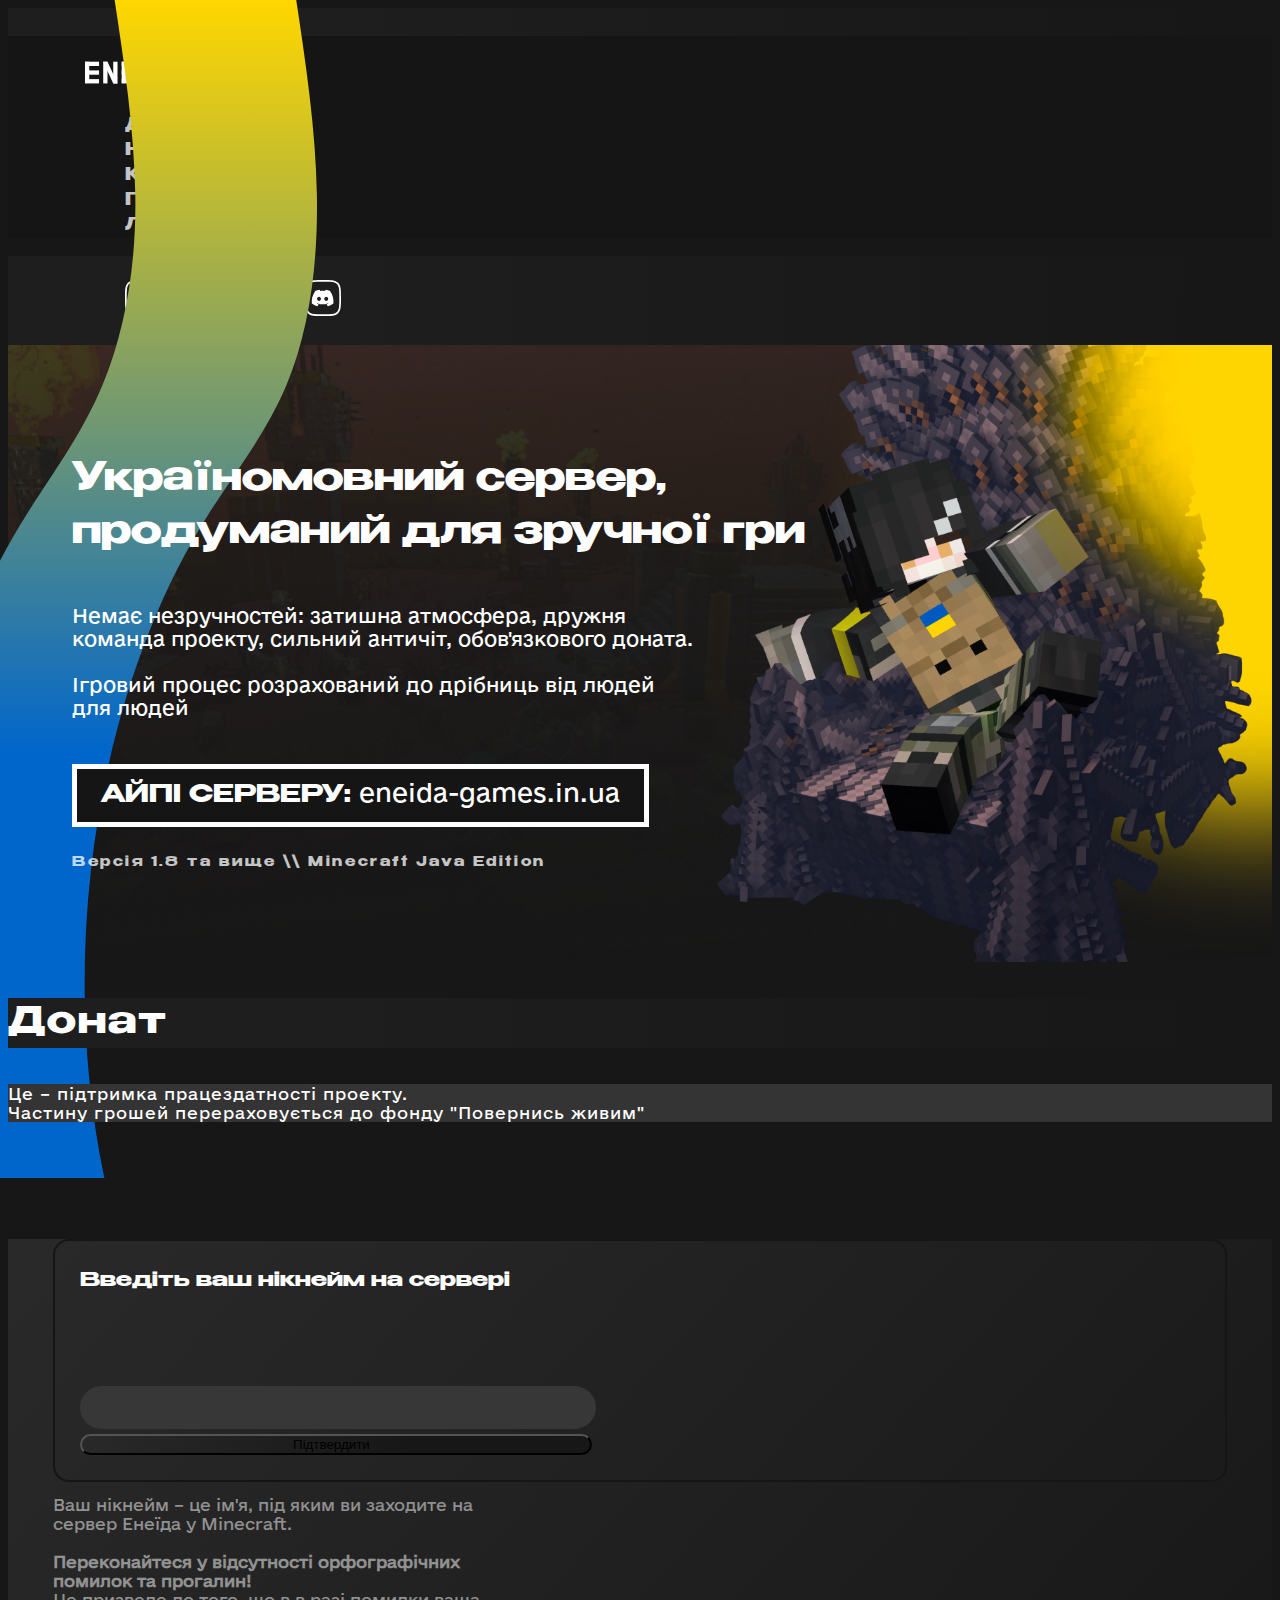
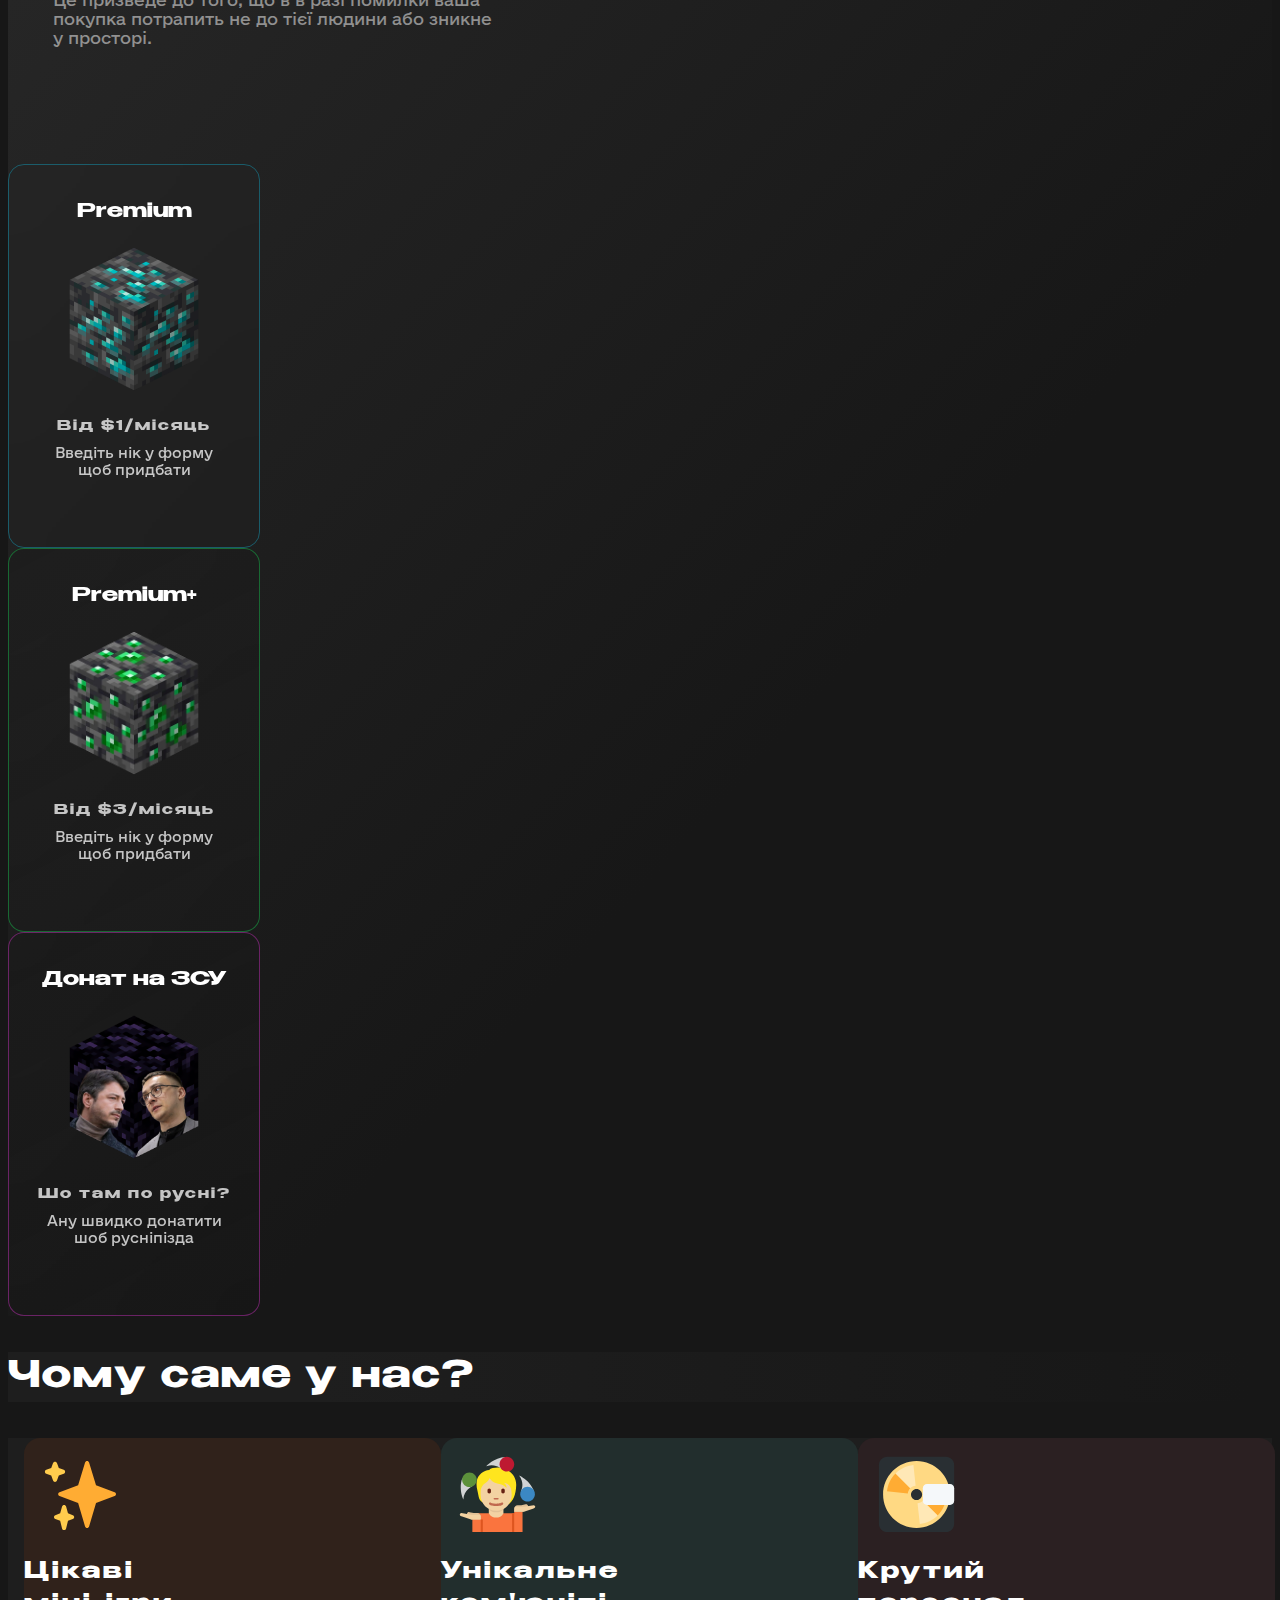
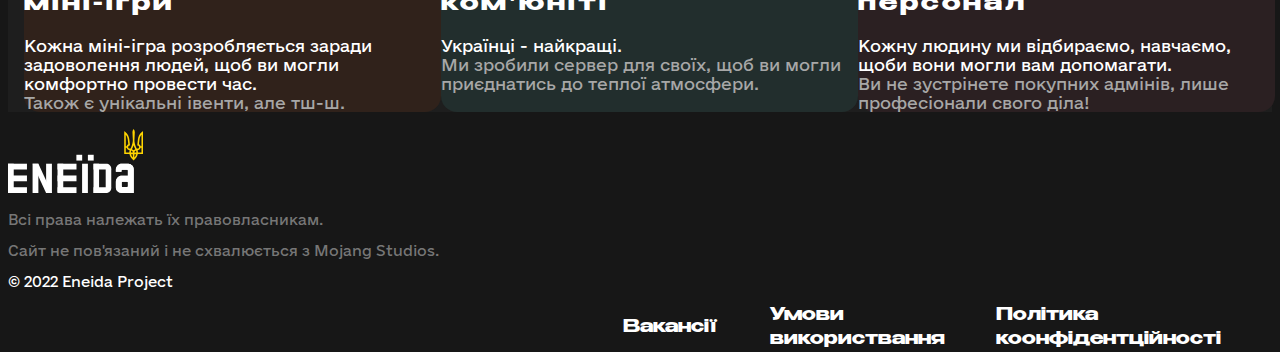
==== index.html @ 7838f60e "Add files via upload" ====
<!DOCTYPE html>
<html lang="en">
<head>
    <meta charset="UTF-8">
    <meta http-equiv="X-UA-Compatible" content="IE=edge">
    <meta name="viewport" content="width=device-width, initial-scale=1.0">
    <link href="https://cdn.jsdelivr.net/npm/bootstrap@5.1.3/dist/css/bootstrap.min.css" rel="stylesheet" integrity="sha384-1BmE4kWBq78iYhFldvKuhfTAU6auU8tT94WrHftjDbrCEXSU1oBoqyl2QvZ6jIW3" crossorigin="anonymous">
    <link rel="stylesheet" href="css/style.css">
    <link rel="shortcut icon" href="img/logo.svg" type="image/x-icon">
    <title>Енеїда</title>
</head>
<body>
  
      <div class="topo bg-vdrl"> </div>
    <nav class="navbar navbar-expand-lg navbar-dark sticky-top bg-vdrk bbo" >
        <div class="container-fluid">
          <a class="scll" href="index.html">
            <svg viewBox="0 0 135 65" fill="none" class="logo-main" xmlns="http://www.w3.org/2000/svg">
                <path d="M125.622 0C124.863 0.859283 124.443 1.96651 124.443 3.11343C124.488 5.73658 124.806 8.35475 124.836 10.9729C124.893 13.4169 124.164 15.7016 123.275 17.9414C122.979 18.5586 122.658 19.1659 122.34 19.7707L121.399 19.5815C121.019 19.5034 120.681 19.2875 120.451 18.9753C120.22 18.6632 120.113 18.2769 120.15 17.8907C120.187 17.5044 120.366 17.1455 120.651 16.8829C120.937 16.6203 121.31 16.4726 121.698 16.4681L122.041 16.5054L121.277 10.0919C121.156 8.72075 120.749 7.39027 120.081 6.18678C119.413 4.98328 118.499 3.93365 117.4 3.10596C117.027 2.82378 116.634 2.56925 116.225 2.34441V25.1115H121.451C121.836 27.2008 122.977 29.0749 124.657 30.3752C125.05 30.6474 125.376 31.0047 125.612 31.4205C125.847 31.0043 126.173 30.6468 126.566 30.3752C128.246 29.075 129.388 27.201 129.774 25.1115H135V2.35436C134.59 2.57862 134.197 2.83318 133.825 3.11592C132.725 3.94339 131.812 4.99297 131.144 6.19651C130.476 7.40005 130.068 8.73063 129.948 10.1019L129.211 16.5179L129.555 16.4805C129.943 16.4844 130.316 16.6318 130.602 16.8942C130.888 17.1566 131.067 17.5155 131.104 17.9019C131.142 18.2883 131.035 18.6749 130.804 18.9873C130.574 19.2996 130.236 19.5157 129.856 19.594L128.915 19.7831C128.594 19.1783 128.275 18.5736 127.979 17.9539C127.091 15.714 126.359 13.4219 126.419 10.9854C126.446 8.35973 126.767 5.74404 126.81 3.12587C126.809 1.97977 126.392 0.87293 125.635 0.0124407L125.622 0ZM117.79 5.63454C118.831 6.85752 119.49 8.35875 119.687 9.95253L120.311 15.2411C119.909 15.4424 119.555 15.7273 119.272 16.0767C118.989 16.4261 118.784 16.8319 118.671 17.267H117.785V5.63703L117.79 5.63454ZM133.469 5.63454V17.2645H132.581C132.468 16.8289 132.264 16.4225 131.981 16.0726C131.698 15.7228 131.343 15.4375 130.941 15.2362L131.568 9.94755C131.766 8.35455 132.424 6.85385 133.462 5.62956L133.469 5.63454ZM125.622 16.269C126.038 17.636 126.616 18.9485 127.342 20.1788C126.665 20.3847 126.066 20.7897 125.622 21.3411C125.18 20.7901 124.581 20.3851 123.905 20.1788C124.63 18.948 125.206 17.6355 125.622 16.269ZM117.79 18.8399H118.679C118.817 19.3722 119.092 19.8591 119.477 20.2521C119.861 20.6451 120.342 20.9304 120.871 21.0797L121.618 21.2515C121.411 22.0013 121.307 22.7757 121.307 23.5536H117.788V18.8424L117.79 18.8399ZM132.571 18.8399H133.459V23.5561H129.933C129.933 22.7782 129.828 22.0039 129.622 21.254L130.368 21.0822C130.898 20.9337 131.38 20.6487 131.765 20.2556C132.151 19.8625 132.426 19.3752 132.564 18.8424L132.571 18.8399ZM123.156 21.6148C123.623 21.6814 124.051 21.9145 124.36 22.2711C124.669 22.6278 124.839 23.0841 124.838 23.5561H122.88C122.881 22.8993 122.974 22.2458 123.156 21.6148ZM128.089 21.6148C128.271 22.2458 128.364 22.8993 128.365 23.5561H126.406C126.406 23.0841 126.576 22.6278 126.885 22.2711C127.194 21.9145 127.621 21.6814 128.089 21.6148ZM123.059 25.129H124.841V28.4365C123.962 27.5128 123.347 26.3707 123.059 25.129ZM126.406 25.129H128.176C127.892 26.372 127.277 27.5149 126.396 28.4365L126.406 25.129Z" fill="#FFD500"/>
                <path d="M5.73907 34.7107H0V63.5553H5.73907V34.7107Z" fill="white"/>
                <path d="M18.9643 34.7107H0V40.5119H18.9643V34.7107Z" fill="white"/>
                <path d="M18.9643 46.47H0V52.2713H18.9643V46.47Z" fill="white"/>
                <path d="M18.9643 58.2294H0V64.0307H18.9643V58.2294Z" fill="white"/>
                <path d="M55.2653 34.7131H49.5262V63.5578H55.2653V34.7131Z" fill="white"/>
                <path d="M68.4906 34.7131H49.5262V40.5144H68.4906V34.7131Z" fill="white"/>
                <path d="M68.4906 46.4725H49.5262V52.2738H68.4906V46.4725Z" fill="white"/>
                <path d="M68.4906 58.2319H49.5262V64.0332H68.4906V58.2319Z" fill="white"/>
                <path d="M30.3777 34.7107H24.5764V64.0282H30.3777V34.7107Z" fill="white"/>
                <path d="M43.9116 34.7107H38.1104V64.0282H43.9116V34.7107Z" fill="white"/>
                <path d="M38.1103 64.0282L24.5764 34.7107H30.3777L43.9116 64.0282H38.1103Z" fill="white"/>
                <path d="M91.071 34.7107H85.5037V64.0282H91.071V34.7107Z" fill="white"/>
                <path d="M97.701 37.6823V49.3968V61.1139L103.268 58.5928V49.3968V40.2034L97.701 37.6823Z" fill="white"/>
                <path d="M103.268 58.1995V58.9461C103.268 60.2933 102.733 61.5853 101.781 62.5379C100.828 63.4905 99.5359 64.0257 98.1888 64.0257H85.4961V58.1995H103.268Z" fill="white"/>
                <path d="M85.5087 40.5393V34.7107H98.2013C98.8684 34.7107 99.5289 34.8421 100.145 35.0973C100.761 35.3526 101.321 35.7268 101.793 36.1984C102.265 36.6701 102.639 37.2301 102.894 37.8464C103.149 38.4626 103.281 39.1232 103.281 39.7902V40.5369H85.5087V40.5393Z" fill="white"/>
                <path d="M79.8915 34.7107H74.0902V64.0282H79.8915V34.7107Z" fill="white"/>
                <path d="M85.6903 25.7735H79.889V31.5748H85.6903V25.7735Z" fill="white"/>
                <path d="M74.1823 25.7735H68.381V31.5748H74.1823V25.7735Z" fill="white"/>
                <path d="M120.486 34.7281C120.287 34.7073 120.088 34.6965 119.888 34.6957H113.666C112.128 34.6957 110.652 35.3069 109.564 36.3949C108.476 37.4828 107.865 38.9584 107.865 40.497V42.6896C107.865 42.7083 107.872 42.7263 107.885 42.7398C107.898 42.7533 107.916 42.7611 107.935 42.7618H113.41C113.429 42.7618 113.448 42.7542 113.461 42.7406C113.475 42.7271 113.482 42.7088 113.482 42.6896V41.4054C113.482 41.2305 113.552 41.0628 113.675 40.9391C113.799 40.8154 113.967 40.7459 114.142 40.7459H119.231C119.404 40.7466 119.569 40.8155 119.692 40.9376C119.814 41.0598 119.883 41.2252 119.883 41.398V46.7538C119.883 46.7725 119.875 46.7902 119.861 46.8032C119.848 46.8162 119.83 46.8234 119.811 46.8234H113.739C112.181 46.8234 110.688 47.442 109.587 48.543C108.486 49.644 107.868 51.1373 107.868 52.6944V58.2269C107.867 59.752 108.468 61.2157 109.54 62.3011C110.611 63.3865 112.067 64.0061 113.592 64.0257H125.637C125.647 64.0257 125.656 64.0238 125.665 64.0202C125.673 64.0165 125.681 64.0112 125.687 64.0044C125.694 63.9977 125.699 63.9897 125.702 63.981C125.706 63.9722 125.707 63.9629 125.707 63.9535V40.497C125.707 39.0592 125.172 37.6728 124.207 36.6068C123.243 35.5408 121.916 34.8713 120.486 34.7281ZM119.898 57.214C119.898 57.3143 119.878 57.4137 119.84 57.5064C119.802 57.5991 119.745 57.6833 119.674 57.7543C119.604 57.8252 119.519 57.8815 119.427 57.9199C119.334 57.9583 119.235 57.978 119.134 57.978H114.43C114.228 57.978 114.033 57.8975 113.89 57.7543C113.747 57.611 113.666 57.4166 113.666 57.214V53.6128C113.666 53.4101 113.747 53.2158 113.89 53.0725C114.033 52.9292 114.228 52.8487 114.43 52.8487H119.134C119.235 52.8487 119.334 52.8685 119.427 52.9069C119.519 52.9453 119.604 53.0015 119.674 53.0725C119.745 53.1434 119.802 53.2277 119.84 53.3204C119.878 53.4131 119.898 53.5124 119.898 53.6128V57.214Z" fill="white"/>
                <path d="M120.486 34.7281C120.287 34.7073 120.088 34.6965 119.888 34.6957H113.666C112.128 34.6957 110.652 35.3069 109.564 36.3949C108.476 37.4828 107.865 38.9584 107.865 40.497V42.6896C107.865 42.7083 107.872 42.7263 107.885 42.7398C107.898 42.7533 107.916 42.7611 107.935 42.7618H113.41C113.429 42.7618 113.448 42.7542 113.461 42.7406C113.475 42.7271 113.482 42.7088 113.482 42.6896V41.4054C113.482 41.2305 113.552 41.0628 113.675 40.9391C113.799 40.8154 113.967 40.7459 114.142 40.7459H119.231C119.404 40.7466 119.569 40.8155 119.692 40.9376C119.814 41.0598 119.883 41.2252 119.883 41.398V46.7538C119.883 46.7725 119.875 46.7902 119.861 46.8032C119.848 46.8162 119.83 46.8234 119.811 46.8234H113.739C112.181 46.8234 110.688 47.442 109.587 48.543C108.486 49.644 107.868 51.1373 107.868 52.6944V58.2269C107.867 59.752 108.468 61.2157 109.54 62.3011C110.611 63.3865 112.067 64.0061 113.592 64.0257H125.637C125.647 64.0257 125.656 64.0238 125.665 64.0202C125.673 64.0165 125.681 64.0112 125.687 64.0044C125.694 63.9977 125.699 63.9897 125.702 63.981C125.706 63.9722 125.707 63.9629 125.707 63.9535V40.497C125.707 39.0592 125.172 37.6728 124.207 36.6068C123.243 35.5408 121.916 34.8713 120.486 34.7281ZM119.898 57.214C119.898 57.3143 119.878 57.4137 119.84 57.5064C119.802 57.5991 119.745 57.6833 119.674 57.7543C119.604 57.8252 119.519 57.8815 119.427 57.9199C119.334 57.9583 119.235 57.978 119.134 57.978H114.43C114.228 57.978 114.033 57.8975 113.89 57.7543C113.747 57.611 113.666 57.4166 113.666 57.214V53.6128C113.666 53.4101 113.747 53.2158 113.89 53.0725C114.033 52.9292 114.228 52.8487 114.43 52.8487H119.134C119.235 52.8487 119.334 52.8685 119.427 52.9069C119.519 52.9453 119.604 53.0015 119.674 53.0725C119.745 53.1434 119.802 53.2277 119.84 53.3204C119.878 53.4131 119.898 53.5124 119.898 53.6128V57.214Z" fill="white"/>
                </svg>
                
          </a>
          <button class="navbar-toggler" type="button" data-bs-toggle="collapse" data-bs-target="#navbarNavDropdown" aria-controls="navbarNavDropdown" aria-expanded="false" aria-label="Toggle navigation">
            <span class="navbar-toggler-icon"></span>
          </button>
          <div class="collapse navbar-collapse text-uppercase justify-content-end uppercase text-center" id="navbarNavDropdown">
            <ul class="navbar-nav">
              <li class="nav-item p-2">
                <a class="nav-link text-center" aria-current="page" href="#">Донат</a>
              </li>
              <li class="nav-item p-2">
                <a class="nav-link text-center" href="#">Новини</a>
              </li>
              <li class="nav-item p-2">
                <a class="nav-link text-center" href="#">Команда</a>
              </li>
              <li class="nav-item p-2 text-center"> 
                <a href="rules.html" class="nav-link">Правила</a>
            </li>
            <li class="nav-item p-2 text-center"> 
              <a href="/login" class="nav-link">Логін</a>
          </li>
              </li>
            </ul>
          </div>
        </div>
      </nav>
      <div class=" navbar-expand-lg navbar-dark bg-vdrl justify-content-center socials-but">
        <div class="container-fluid">
          <div class="navbar text-uppercase justify-content-lg-end uppercase socials">
            <ul class="navbar-nav socials">
              <li class="nav-item pe-3 pe-sm-3">
                <a class="nav-link" aria-current="page" href="#">
                  <svg width="36" height="36" viewBox="0 0 48 48" fill="none" xmlns="http://www.w3.org/2000/svg">
                    <path fill-rule="evenodd" clip-rule="evenodd" d="M5.44 5.44C4 6.85714 3.17714 8.75429 2.74286 11.7257C2.31489 15.8022 2.16216 19.9029 2.28571 24C2.16236 28.0932 2.31509 32.1902 2.74286 36.2629C2.90584 38.6061 3.85636 40.8253 5.44 42.56C6.86857 44 8.75429 44.8457 11.7257 45.2571C15.8022 45.6851 19.9029 45.8378 24 45.7143C28.0932 45.8376 32.1902 45.6849 36.2629 45.2571C38.6061 45.0942 40.8253 44.1436 42.56 42.56C44 41.12 44.8457 39.2457 45.2571 36.2629C45.6854 32.1902 45.8382 28.0933 45.7143 24C45.8378 19.9029 45.6851 15.8022 45.2571 11.7257C45.0942 9.38252 44.1436 7.16328 42.56 5.42857C41.12 3.98857 39.2457 3.14286 36.2743 2.74286C32.1978 2.31489 28.0971 2.16216 24 2.28571C19.9029 2.16216 15.8022 2.31489 11.7257 2.74286C8.75429 3.17714 6.85714 4 5.44 5.44ZM44.1829 3.81714C48 7.63429 48 13.4743 48 24C48 34.5257 48 40.3543 44.1829 44.1829C40.3657 48.0114 34.5143 48 24 48C13.4857 48 7.63429 48 3.81714 44.1829C0 40.3657 0 34.5143 0 24C0 13.4857 0 7.63429 3.81714 3.81714C7.63429 0 13.4743 0 24 0C34.5257 0 40.3543 0 44.1829 3.81714Z" fill="white"/>
                    <path d="M32.7366 17.2575C32.5657 17.1692 32.3994 17.0724 32.2382 16.9674C31.7695 16.6576 31.3398 16.2925 30.9583 15.88C30.0039 14.7879 29.6474 13.68 29.5161 12.9042H29.5213C29.4116 12.2604 29.457 11.8438 29.4639 11.8438H25.1164V28.6544C25.1164 28.8801 25.1164 29.1032 25.1069 29.3236C25.1069 29.351 25.1043 29.3763 25.1027 29.4059C25.1027 29.418 25.1027 29.4307 25.1001 29.4433C25.1001 29.4465 25.1001 29.4496 25.1001 29.4528C25.0543 30.056 24.8609 30.6386 24.537 31.1495C24.2132 31.6604 23.7687 32.0839 23.2428 32.3827C22.6946 32.6946 22.0747 32.8582 21.444 32.8573C19.4185 32.8573 17.7769 31.2057 17.7769 29.1659C17.7769 27.1262 19.4185 25.4745 21.444 25.4745C21.8274 25.4742 22.2085 25.5345 22.5731 25.6533L22.5783 21.2268C21.4716 21.0838 20.3473 21.1718 19.2763 21.4851C18.2053 21.7984 17.2108 22.3303 16.3557 23.0472C15.6064 23.6982 14.9764 24.4751 14.4942 25.3427C14.3106 25.6591 13.6182 26.9305 13.5344 28.994C13.4817 30.1653 13.8334 31.3787 14.0011 31.8802V31.8907C14.1066 32.186 14.5152 33.1938 15.1813 34.0433C15.7183 34.7248 16.3529 35.3234 17.0644 35.82V35.8094L17.075 35.82C19.1796 37.2501 21.5131 37.1562 21.5131 37.1562C21.917 37.1399 23.2702 37.1562 24.8069 36.428C26.5113 35.6206 27.4816 34.4178 27.4816 34.4178C28.1015 33.699 28.5944 32.8799 28.9391 31.9957C29.3325 30.9615 29.4639 29.7212 29.4639 29.2255V20.3071C29.5166 20.3387 30.219 20.8033 30.219 20.8033C30.219 20.8033 31.231 21.452 32.8099 21.8744C33.9426 22.1749 35.4687 22.2382 35.4687 22.2382V17.9224C34.934 17.9804 33.8482 17.8117 32.7366 17.2575Z" fill="white"/>
                    </svg>
                    
                    </a>
              </li>
              
              <li class="nav-item  pe-3 pe-sm-3">
                <a class="nav-link" href="#"><svg width="36" height="36" viewBox="0 0 48 48" fill="none" xmlns="http://www.w3.org/2000/svg">
                    <path fill-rule="evenodd" clip-rule="evenodd" d="M5.44 5.44C4 6.85714 3.17714 8.75429 2.74286 11.7257C2.31489 15.8022 2.16216 19.9029 2.28571 24C2.16236 28.0932 2.31509 32.1902 2.74286 36.2629C2.90584 38.6061 3.85636 40.8253 5.44 42.56V42.56C6.86857 44 8.75429 44.8457 11.7257 45.2571C15.8022 45.6851 19.9029 45.8378 24 45.7143C28.0932 45.8376 32.1902 45.6849 36.2629 45.2571C38.6061 45.0942 40.8253 44.1436 42.56 42.56C44 41.12 44.8457 39.2457 45.2571 36.2629C45.6854 32.1902 45.8382 28.0933 45.7143 24C45.8378 19.9029 45.6851 15.8022 45.2571 11.7257C45.0942 9.38252 44.1436 7.16328 42.56 5.42857C41.12 3.98857 39.2457 3.14286 36.2743 2.74286C32.1978 2.31489 28.0971 2.16216 24 2.28571C19.9029 2.16216 15.8022 2.31489 11.7257 2.74286C8.75429 3.17714 6.85714 4 5.44 5.44ZM44.1829 3.81714C48 7.63429 48 13.4743 48 24C48 34.5257 48 40.3543 44.1829 44.1829C40.3657 48.0114 34.5143 48 24 48C13.4857 48 7.63429 48 3.81714 44.1829C0 40.3657 0 34.5143 0 24C0 13.4857 0 7.63429 3.81714 3.81714C7.63429 0 13.4743 0 24 0C34.5257 0 40.3543 0 44.1829 3.81714Z" fill="white"/>
                    <path fill-rule="evenodd" clip-rule="evenodd" d="M35.9886 8.32C35.2162 8.32013 34.4678 8.5882 33.8709 9.07849C33.2741 9.56878 32.8658 10.2509 32.7157 11.0086C32.5656 11.7663 32.6829 12.5526 33.0478 13.2334C33.4126 13.9142 34.0023 14.4474 34.7163 14.742C35.4303 15.0366 36.2244 15.0744 36.9632 14.849C37.702 14.6235 38.3397 14.1488 38.7675 13.5057C39.1954 12.8627 39.387 12.0911 39.3095 11.3226C39.2321 10.5541 38.8905 9.83621 38.3429 9.29143C37.7153 8.67226 36.8702 8.32354 35.9886 8.32V8.32Z" fill="white"/>
                    <path fill-rule="evenodd" clip-rule="evenodd" d="M24 31.2343C25.4309 31.2343 26.8295 30.81 28.0192 30.0151C29.2089 29.2202 30.1361 28.0903 30.6837 26.7684C31.2312 25.4465 31.3745 23.992 31.0953 22.5887C30.8162 21.1853 30.1272 19.8963 29.1155 18.8846C28.1037 17.8729 26.8147 17.1839 25.4114 16.9047C24.0081 16.6256 22.5535 16.7688 21.2316 17.3164C19.9097 17.8639 18.7799 18.7912 17.985 19.9808C17.19 21.1705 16.7658 22.5692 16.7658 24C16.7643 24.9504 16.9503 25.8918 17.3134 26.7702C17.6764 27.6486 18.2092 28.4467 18.8813 29.1188C19.5533 29.7908 20.3514 30.3237 21.2298 30.6867C22.1082 31.0497 23.0496 31.2358 24 31.2343V31.2343ZM24 34.6629C26.109 34.6629 28.1705 34.0375 29.924 32.8658C31.6775 31.6942 33.0442 30.0289 33.8512 28.0805C34.6583 26.1321 34.8694 23.9882 34.458 21.9198C34.0466 19.8514 33.0311 17.9514 31.5398 16.4602C30.0486 14.969 28.1487 13.9535 26.0803 13.542C24.0119 13.1306 21.8679 13.3418 19.9195 14.1488C17.9712 14.9559 16.3059 16.3225 15.1342 18.076C13.9626 19.8295 13.3372 21.8911 13.3372 24C13.3372 26.828 14.4606 29.5401 16.4603 31.5398C18.4599 33.5395 21.1721 34.6629 24 34.6629Z" fill="white"/>
                    </svg></a>
              </li>
              <li class="nav-item pe-3 pe-sm-3">
                <a class="nav-link" href="#"><svg width="36" height="36" viewBox="0 0 48 48" fill="none" xmlns="http://www.w3.org/2000/svg">
                    <path fill-rule="evenodd" clip-rule="evenodd" d="M5.44 5.44C4 6.85714 3.17714 8.75429 2.74286 11.7257C2.31489 15.8022 2.16216 19.9029 2.28571 24C2.16236 28.0932 2.31509 32.1902 2.74286 36.2629C2.90584 38.6061 3.85636 40.8253 5.44 42.56C6.86857 44 8.75429 44.8457 11.7257 45.2571C15.8022 45.6851 19.9029 45.8378 24 45.7143C28.0932 45.8376 32.1902 45.6849 36.2629 45.2571C38.6061 45.0942 40.8253 44.1436 42.56 42.56C44 41.12 44.8457 39.2457 45.2571 36.2629C45.6854 32.1902 45.8382 28.0933 45.7143 24C45.8378 19.9029 45.6851 15.8022 45.2571 11.7257C45.0942 9.38252 44.1436 7.16328 42.56 5.42857C41.12 3.98857 39.2457 3.14286 36.2743 2.74286C32.1978 2.31489 28.0971 2.16216 24 2.28571C19.9029 2.16216 15.8022 2.31489 11.7257 2.74286C8.75429 3.17714 6.85714 4 5.44 5.44ZM44.1829 3.81714C48 7.63429 48 13.4743 48 24C48 34.5257 48 40.3543 44.1829 44.1829C40.3657 48.0114 34.5143 48 24 48C13.4857 48 7.63429 48 3.81714 44.1829C0 40.3657 0 34.5143 0 24C0 13.4857 0 7.63429 3.81714 3.81714C7.63429 0 13.4743 0 24 0C34.5257 0 40.3543 0 44.1829 3.81714Z" fill="white"/>
                    <path d="M33.5314 18.2857C33.5314 18.5029 33.5314 18.72 33.5314 18.9371C33.5314 25.6114 28.5828 33.3029 19.5428 33.3029C16.8546 33.3017 14.2265 32.5065 11.9885 31.0171C12.3679 31.0613 12.7495 31.0842 13.1314 31.0857C15.3531 31.0865 17.5077 30.324 19.2343 28.9257C18.2018 28.8957 17.205 28.5419 16.3846 27.9143C15.5643 27.2867 14.9619 26.4172 14.6628 25.4286C14.969 25.4784 15.2784 25.5051 15.5885 25.5086C16.0244 25.5044 16.4581 25.4468 16.88 25.3371C15.7525 25.0901 14.7447 24.4618 14.0265 23.5583C13.3083 22.6548 12.9235 21.5313 12.9371 20.3771V20.32C13.6351 20.7173 14.42 20.9371 15.2228 20.96C14.1857 20.2268 13.4574 19.135 13.1787 17.8958C12.9 16.6566 13.0909 15.3581 13.7143 14.2514C14.93 15.8032 16.4634 17.0771 18.2118 17.9878C19.9601 18.8984 21.883 19.4247 23.8514 19.5314C23.7697 19.1559 23.7275 18.7729 23.7257 18.3886C23.7072 17.0786 24.2053 15.8141 25.1122 14.8687C26.0191 13.9233 27.2618 13.3731 28.5714 13.3371C29.2475 13.3356 29.9163 13.4762 30.5346 13.7499C31.1528 14.0236 31.7066 14.4242 32.16 14.9257C33.2801 14.7179 34.353 14.3074 35.3257 13.7143C34.9578 14.8735 34.1823 15.8601 33.1428 16.4914C34.1229 16.3776 35.0791 16.1115 35.9771 15.7029C35.3109 16.6936 34.4844 17.5665 33.5314 18.2857Z" fill="white"/>
                    </svg>
                    </a>
              </li>
              <li class="nav-item pe-3 pe-sm-3"> 
                <a href="https://katr1nge.github.io/eneida-files/socials/telegram.html" class="nav-link"><svg width="36" height="36" viewBox="0 0 48 48" fill="none" xmlns="http://www.w3.org/2000/svg">
                    <path fill-rule="evenodd" clip-rule="evenodd" d="M5.44 5.44C4 6.85714 3.17714 8.75429 2.74286 11.7257C2.31489 15.8022 2.16216 19.9029 2.28571 24C2.16236 28.0932 2.31509 32.1902 2.74286 36.2629C2.90584 38.6061 3.85636 40.8253 5.44 42.56V42.56C6.86857 44 8.75429 44.8457 11.7257 45.2571C15.8022 45.6851 19.9029 45.8378 24 45.7143C28.0932 45.8376 32.1902 45.6849 36.2629 45.2571C38.6061 45.0942 40.8253 44.1436 42.56 42.56C44 41.12 44.8457 39.2457 45.2571 36.2629C45.6854 32.1902 45.8382 28.0933 45.7143 24C45.8378 19.9029 45.6851 15.8022 45.2571 11.7257C45.0942 9.38252 44.1436 7.16328 42.56 5.42857C41.12 3.98857 39.2457 3.14286 36.2743 2.74286C32.1978 2.31489 28.0971 2.16216 24 2.28571C19.9029 2.16216 15.8022 2.31489 11.7257 2.74286C8.75429 3.17714 6.85714 4 5.44 5.44ZM44.1829 3.81714C48 7.63429 48 13.4743 48 24C48 34.5257 48 40.3543 44.1829 44.1829C40.3657 48.0114 34.5143 48 24 48C13.4857 48 7.63429 48 3.81714 44.1829C0 40.3657 0 34.5143 0 24C0 13.4857 0 7.63429 3.81714 3.81714C7.63429 0 13.4743 0 24 0C34.5257 0 40.3543 0 44.1829 3.81714Z" fill="white"/>
                    <path d="M35.92 14.0686L31.8971 33.3029C31.6 34.6514 30.7542 34.9943 29.68 34.3543L23.5428 29.7829L20.5714 32.6629C20.4265 32.8524 20.2396 33.0057 20.0254 33.1108C19.8113 33.2159 19.5757 33.2699 19.3371 33.2686L19.7714 26.9371L31.2 16.5257C31.6914 16.08 31.0857 15.84 30.4228 16.2857L16.3428 25.2457L10.2857 23.3257C8.97138 22.9143 8.94853 22 10.56 21.36L34.2857 12.1257C35.4285 11.7029 36.3428 12.3657 35.9771 14.0686H35.92Z" fill="white"/>
                    </svg>
                    </a>
            </li>
            <li class="nav-item pe-3 pe-sm-3"> 
              <a href="#" class="nav-link"><svg width="36" height="36" viewBox="0 0 48 48" fill="none" xmlns="http://www.w3.org/2000/svg">
                <path fill-rule="evenodd" clip-rule="evenodd" d="M5.44 5.44C4 6.85714 3.17714 8.75429 2.74286 11.7257C2.31489 15.8022 2.16216 19.9029 2.28571 24C2.16236 28.0932 2.31509 32.1902 2.74286 36.2629C2.90584 38.6061 3.85636 40.8253 5.44 42.56V42.56C6.86857 44 8.75429 44.8457 11.7257 45.2571C15.8022 45.6851 19.9029 45.8378 24 45.7143C28.0932 45.8376 32.1902 45.6849 36.2629 45.2571C38.6061 45.0942 40.8253 44.1436 42.56 42.56C44 41.12 44.8457 39.2457 45.2571 36.2629C45.6854 32.1902 45.8382 28.0933 45.7143 24C45.8378 19.9029 45.6851 15.8022 45.2571 11.7257C45.0942 9.38252 44.1436 7.16328 42.56 5.42857C41.12 3.98857 39.2457 3.14286 36.2743 2.74286C32.1978 2.31489 28.0971 2.16216 24 2.28571C19.9029 2.16216 15.8022 2.31489 11.7257 2.74286C8.75429 3.17714 6.85714 4 5.44 5.44ZM44.1829 3.81714C48 7.63429 48 13.4743 48 24C48 34.5257 48 40.3543 44.1829 44.1829C40.3657 48.0114 34.5143 48 24 48C13.4857 48 7.63429 48 3.81714 44.1829C0 40.3657 0 34.5143 0 24C0 13.4857 0 7.63429 3.81714 3.81714C7.63429 0 13.4743 0 24 0C34.5257 0 40.3543 0 44.1829 3.81714Z" fill="white"/>
                <path fill-rule="evenodd" clip-rule="evenodd" d="M35.4286 14.3771C36.0482 14.5424 36.6133 14.8683 37.0668 15.3218C37.5203 15.7753 37.8461 16.3403 38.0114 16.96C38.4543 19.2803 38.6724 21.6379 38.6628 24C38.6775 26.3679 38.4747 28.7321 38.0571 31.0629C37.8922 31.6938 37.5614 32.2692 37.0993 32.7294C36.6371 33.1896 36.0603 33.5178 35.4286 33.68C33.1428 34.2857 24 34.2857 24 34.2857C24 34.2857 14.8571 34.2857 12.5714 33.6571C11.9439 33.4978 11.3698 33.1748 10.908 32.721C10.4462 32.2672 10.1131 31.699 9.94284 31.0743C9.5238 28.7398 9.32104 26.3717 9.33713 24C9.32264 21.6359 9.52539 19.2755 9.94284 16.9486C10.1167 16.3245 10.4507 15.7567 10.9118 15.3016C11.3729 14.8465 11.9451 14.5199 12.5714 14.3543C14.8571 13.7143 24 13.7143 24 13.7143C24 13.7143 33.1428 13.7143 35.4286 14.3771ZM28.7086 24L21.0743 28.4V19.6229L28.7086 24Z" fill="white"/>
                </svg>
                </a>
          </li>
          <li class="nav-item pe-3 pe-sm-3">
            <a class="nav-link active" aria-current="page" href="#">
              <svg width="36" height="36" viewBox="0 0 48 48" fill="none" xmlns="http://www.w3.org/2000/svg">
                <path fill-rule="evenodd" clip-rule="evenodd" d="M5.44 5.44C4 6.85714 3.17714 8.75429 2.74286 11.7257C2.31489 15.8022 2.16216 19.9029 2.28571 24C2.16236 28.0932 2.31509 32.1902 2.74286 36.2629C2.90584 38.6061 3.85636 40.8253 5.44 42.56C6.86857 44 8.75429 44.8457 11.7257 45.2571C15.8022 45.6851 19.9029 45.8378 24 45.7143C28.0932 45.8376 32.1902 45.6849 36.2629 45.2571C38.6061 45.0942 40.8253 44.1436 42.56 42.56C44 41.12 44.8457 39.2457 45.2571 36.2629C45.6854 32.1902 45.8382 28.0933 45.7143 24C45.8378 19.9029 45.6851 15.8022 45.2571 11.7257C45.0942 9.38252 44.1436 7.16328 42.56 5.42857C41.12 3.98857 39.2457 3.14286 36.2743 2.74286C32.1978 2.31489 28.0971 2.16216 24 2.28571C19.9029 2.16216 15.8022 2.31489 11.7257 2.74286C8.75429 3.17714 6.85714 4 5.44 5.44ZM44.1829 3.81714C48 7.63429 48 13.4743 48 24C48 34.5257 48 40.3543 44.1829 44.1829C40.3657 48.0114 34.5143 48 24 48C13.4857 48 7.63429 48 3.81714 44.1829C0 40.3657 0 34.5143 0 24C0 13.4857 0 7.63429 3.81714 3.81714C7.63429 0 13.4743 0 24 0C34.5257 0 40.3543 0 44.1829 3.81714Z" fill="white"/>
                <path d="M33.5497 14.8237C31.7014 13.9796 29.7193 13.3577 27.6469 13.0015C27.6091 12.9946 27.5714 13.0118 27.552 13.0462C27.2971 13.4974 27.0147 14.0861 26.817 14.5488C24.588 14.2167 22.3704 14.2167 20.1871 14.5488C19.9894 14.0758 19.6968 13.4974 19.4407 13.0462C19.4213 13.0129 19.3836 12.9958 19.3458 13.0015C17.2746 13.3565 15.2925 13.9784 13.443 14.8237C13.427 14.8306 13.4132 14.842 13.4041 14.8569C9.64451 20.4471 8.6146 25.9 9.11984 31.2852C9.12213 31.3116 9.13699 31.3368 9.15756 31.3528C11.638 33.1658 14.0408 34.2664 16.399 34.996C16.4367 35.0075 16.4767 34.9937 16.5007 34.9628C17.0585 34.2046 17.5558 33.4052 17.9821 32.5645C18.0073 32.5153 17.9833 32.4569 17.9318 32.4374C17.1431 32.1396 16.3921 31.7765 15.6697 31.3642C15.6125 31.331 15.608 31.2497 15.6605 31.2107C15.8125 31.0974 15.9646 30.9794 16.1098 30.8603C16.136 30.8385 16.1726 30.8339 16.2035 30.8477C20.9496 33.0043 26.0877 33.0043 30.7777 30.8477C30.8086 30.8328 30.8452 30.8374 30.8726 30.8591C31.0178 30.9783 31.1698 31.0974 31.323 31.2107C31.3756 31.2497 31.3722 31.331 31.315 31.3642C30.5926 31.7845 29.8416 32.1396 29.0517 32.4362C29.0003 32.4557 28.9774 32.5153 29.0026 32.5645C29.4381 33.404 29.9353 34.2034 30.4828 34.9616C30.5057 34.9937 30.5468 35.0075 30.5846 34.996C32.9542 34.2664 35.3569 33.1658 37.8374 31.3528C37.8591 31.3368 37.8728 31.3127 37.8751 31.2864C38.4798 25.0604 36.8623 19.6523 33.5874 14.858C33.5794 14.842 33.5657 14.8306 33.5497 14.8237ZM18.6909 28.0062C17.262 28.0062 16.0846 26.7005 16.0846 25.0971C16.0846 23.4937 17.2391 22.188 18.6909 22.188C20.154 22.188 21.3199 23.5051 21.2971 25.0971C21.2971 26.7005 20.1425 28.0062 18.6909 28.0062ZM28.327 28.0062C26.8981 28.0062 25.7208 26.7005 25.7208 25.0971C25.7208 23.4937 26.8753 22.188 28.327 22.188C29.7901 22.188 30.9561 23.5051 30.9332 25.0971C30.9332 26.7005 29.7901 28.0062 28.327 28.0062Z" fill="white"/>
                </svg>
                
                </a>
          </li>
              </li>
            </ul>
          </div>
        </div>
      </nav>
      
      </div> 

    <section class="welc">
      <svg width="317" height="1178" viewBox="0 0 317 1178" fill="none" class="vcyb" xmlns="http://www.w3.org/2000/svg">
        <path d="M296.212 0C305.881 64.2422 315.629 128.938 316.886 194.653C318.066 260.368 310.205 327.896 286.779 384.32C266.419 433.267 235.76 471.109 209.033 513.144C98.8212 686.496 57.2364 944.825 102.83 1170.52C103.302 1173.01 103.852 1175.51 104.403 1178H-77.1874C-125.297 950.603 -84.0265 688.536 27.443 513.258C54.1706 471.223 82.4703 433.267 102.83 384.32C126.256 327.896 136.476 260.481 135.296 194.766C134.117 128.938 124.37 64.2422 114.622 0H296.212Z" fill="url(#paint0_linear_19_85)"/>
        <defs>
        <linearGradient id="paint0_linear_19_85" x1="110" y1="0" x2="110" y2="1178" gradientUnits="userSpaceOnUse">
        <stop stop-color="#FFD700"/>
        <stop offset="0.640087" stop-color="#0066CC"/>
        </linearGradient>
        </defs>
        </svg> 
      <div class="zifs"> 
      <div class="bbo headtxt">Україномовний сервер,<br>продуманий для зручної гри</div>
      <div class="subtext-welc">
        Немає незручностей: затишна атмосфера, дружня команда проекту, сильний античіт, обов'язкового доната. <br><br>Ігровий процес розрахований до дрібниць від людей для людей
      </div>
     <button class="ip bbo">АЙПІ СЕРВЕРУ: <span class="eukr">eneida-games.in.ua</span></button>
      <div class="eneida-version bbo">Версія 1.8 та вище \\ Minecraft Java Edition</div>
    </div>
    </section>

    
      <div class="container w-100 textbar-1 bg-vdrl zif">
              <div class="d-flex centre justify-content-center align-items-center">
                  <p class="text-center section-title pb-1 pt-3 bbo">Донат</p>
      </div>
  
    </div>
      <div class="text-center textbar-1 bg-vdrlg align-items-center mx-auto justify-content-center align-items-center text-white align-middle fs-4 pb-1 pt-3 zif"> 
        <p class="section-subtitle">Це – підтримка працездатності проекту.<br>Частину грошей перераховується до фонду "Повернись живим"</p>
        <!-- <span>Це – підтримка працездатності проекту.</span><br>
        <span>Частину грошей перераховується до фонду "Повернись живим"</span>  -->
      </div>
    <section class="donators zif"> 
      <div class="container">
      <div class="d-flex justify-content-center">
        <div class="nickboxx d-flex flex-column flex-sm-column flex-md-row">
      <div class="nickbox d-inline-block">
        <div class="nb_text pb-4 px-1 bbo">Введіть ваш нікнейм на сервері</div>
        <div class="input-group pe-4">
          <input type="text" name="ign" class="form-control input-lg form-control-lg">
        </div>

        <div class="input-group-append input-group-btn">
          <button class="btn btn-success btn-lg mt-2" type="submit">Підтвердити<i class="fa fa-chevron-right ml-2" style="margin-left:10px;" aria-hidden="true"></i></button>
      </div>
      </div>
      <div class="d-flex flex-column flex-sm-column flex-lg-fill desc-nick px-4 py-4 py-sm-0 px-sm-0">Ваш нікнейм – це ім'я, під яким ви заходите на сервер Eнeїда у Minecraft. <br><br>
        <span class="eu-b">Переконайтеся у відсутності орфографічних помилок та прогалин!</span><br>
  Це призведе до того, що в в разі помилки ваша покупка потрапить не до тієї людини або зникне у просторі.
  </div> 
    </div></div>
    <div class="donate-list pb-5">
      <div class="d-flex align-items-xs-center align-items-center flex-column flex-sm-column flex-md-row justify-content-center">
          <div class="doncard-1 mx-4 mb-2">
            <span class="bbo">Premium</span>
            <div class="mcblock"><img src="img/diamond.png" alt=""></div>
            <div class="price bbo">Від $1/місяць</div>
            <div class="clicktobuy eukr">Введіть нік у форму<br> щоб придбати</div>
          </div>
        <div class="doncard-2 mx-4 mb-2">
          <span class="bbo">Premium+</span>
          <div class="mcblock"><img src="img/emerald.png" alt=""></div>
          <div class="price bbo">Від $3/місяць</div>
          <div class="clicktobuy eukr">Введіть нік у форму<br> щоб придбати</div>
        </div>
        <div class="doncard-2 mx-4 mb-2" style="border:1px solid rgba(161, 43, 153, 0.6)">
          <span class="bbo">Донат на ЗСУ</span>
          <div class="mcblock"><img src="img/obsidian.png" alt=""></div>
          <div class="price bbo">Шо там по русні?</div>
          <div class="clicktobuy eukr">Ану швидко донатити<br>шоб русніпізда</div>
        </div>
      </div>
        </div>
      </div>
    </div>
  </div>
    </section>
    <div class="container w-100 textbar-1 bg-vdrl">
      <div class="row">
        <div class="col my">
            <div class="d-flex section-title justify-content-center align-items-center">
                <p class="text-center donate pb-2 pt-3 bbo">Чому саме у нас?</p>
            </div>
        </div>
    </div>
    </div>
    <section class="whyeneida position-relative">
      <div class="ultracrutchbutok">
      <div class="row">
        <div class="py-5 pd-5 mimr centre d-xl-flex justify-content-center">
          <div class="col cdc-1 cardsss pb-2 pt-2 pe-2 me-2 me-xl-4">
            <div class="row">
              <div class="col-4 сol-sm-3 col-md-3 col-lg-4 col-xl-3 col-xxl-3 justify-content-center align-items-center">
                  <img src="img/card_1.svg" alt="" class="mx-auto d-inline">
              </div>
             <div class="col-8 m-0 mt-4 space-text bbo">Цікаві <br>міні-ігри</div> 
        </div>
          <p class="cardstext mx-3 mt-0 text-justify pb-4">
              Кожна міні-ігра розробляється заради задоволення людей, щоб ви могли комфортно провести час. <br>
              <span class="second-text">Також є унікальні івенти, але тш-ш.</span>
          </p>
          </div>
  
          <div class="col cdc-2 cardsss pb-2 pt-2 pe-2 me-2 me-xl-4"">
            <div class="row">
              <div class="col-4 сol-sm-3 col-md-3 col-lg-4 col-xl-3 col-xxl-3 justify-content-center align-items-center">
                  <img src="img/card_2.svg" alt="" class="mx-auto d-inline">
              </div>
             <div class="col-8 m-0 mt-4 space-text bbo">Унікальне <br> ком'юніті</div> 
          </div>
            <p class="cardstext mx-3 mt-0 text-justify pb-4">
              Українці - найкращі. <br><span class="second-text">Ми зробили сервер для своїх, щоб ви могли приєднатись до теплої атмосфери. </span>
          </p>
          </div>
  
          <div class="col cdc-3 cardsss pb-2 pt-2 pe-2">
            <div class="row">
              <div class=" col-4 сol-sm-3 col-md-3 col-lg-4 col-xl-3 col-xxl-3 justify-content-center align-items-center">
                  <img src="img/card_3.svg" alt="" class="mx-auto d-inline">
              </div>
             <div class="col-8 m-0 mt-4 space-text bbo">Крутий<br>персонал</div> 
          </div>
            <p class="cardstext mx-3 mt-0 text-justify pb-4">
              Кожну людину ми відбираємо, навчаємо, щоби вони могли вам допомагати.  <br><span class="second-text">Ви не зустрінете покупних адмінів, лише професіонали свого діла!</span>
          </p>
          </div>
          </div>  
        </div>
    </section>
    
    <footer>
      <div class="justify-content-evenly hidden-md-down container">
        <div class="p-2 foot-eneida d-inline"><br>
        <div class="footer_logo ps-4 d-inline-block ps-4 pb-2">      
          <span class="logo ps-1">
          <svg width="135" height="65" viewBox="0 0 135 65" fill="none" xmlns="http://www.w3.org/2000/svg">
            <path d="M125.622 0C124.863 0.859283 124.443 1.96651 124.443 3.11343C124.488 5.73658 124.806 8.35475 124.836 10.9729C124.893 13.4169 124.164 15.7016 123.275 17.9414C122.979 18.5586 122.658 19.1659 122.34 19.7707L121.399 19.5815C121.019 19.5034 120.681 19.2875 120.451 18.9753C120.22 18.6632 120.113 18.2769 120.15 17.8907C120.187 17.5044 120.366 17.1455 120.651 16.8829C120.937 16.6203 121.31 16.4726 121.698 16.4681L122.041 16.5054L121.277 10.0919C121.156 8.72075 120.749 7.39027 120.081 6.18678C119.413 4.98328 118.499 3.93365 117.4 3.10596C117.027 2.82378 116.634 2.56925 116.225 2.34441V25.1115H121.451C121.836 27.2008 122.977 29.0749 124.657 30.3752C125.05 30.6474 125.376 31.0047 125.612 31.4205C125.847 31.0043 126.173 30.6468 126.566 30.3752C128.246 29.075 129.388 27.201 129.774 25.1115H135V2.35436C134.59 2.57862 134.197 2.83318 133.825 3.11592C132.725 3.94339 131.812 4.99297 131.144 6.19651C130.476 7.40005 130.068 8.73063 129.948 10.1019L129.211 16.5179L129.555 16.4805C129.943 16.4844 130.316 16.6318 130.602 16.8942C130.888 17.1566 131.067 17.5155 131.104 17.9019C131.142 18.2883 131.035 18.6749 130.804 18.9873C130.574 19.2996 130.236 19.5157 129.856 19.594L128.915 19.7831C128.594 19.1783 128.275 18.5736 127.979 17.9539C127.091 15.714 126.359 13.4219 126.419 10.9854C126.446 8.35973 126.767 5.74404 126.81 3.12587C126.809 1.97977 126.392 0.87293 125.635 0.0124407L125.622 0ZM117.79 5.63454C118.831 6.85752 119.49 8.35875 119.687 9.95253L120.311 15.2411C119.909 15.4424 119.555 15.7273 119.272 16.0767C118.989 16.4261 118.784 16.8319 118.671 17.267H117.785V5.63703L117.79 5.63454ZM133.469 5.63454V17.2645H132.581C132.468 16.8289 132.264 16.4225 131.981 16.0726C131.698 15.7228 131.343 15.4375 130.941 15.2362L131.568 9.94755C131.766 8.35455 132.424 6.85385 133.462 5.62956L133.469 5.63454ZM125.622 16.269C126.038 17.636 126.616 18.9485 127.342 20.1788C126.665 20.3847 126.066 20.7897 125.622 21.3411C125.18 20.7901 124.581 20.3851 123.905 20.1788C124.63 18.948 125.206 17.6355 125.622 16.269ZM117.79 18.8399H118.679C118.817 19.3722 119.092 19.8591 119.477 20.2521C119.861 20.6451 120.342 20.9304 120.871 21.0797L121.618 21.2515C121.411 22.0013 121.307 22.7757 121.307 23.5536H117.788V18.8424L117.79 18.8399ZM132.571 18.8399H133.459V23.5561H129.933C129.933 22.7782 129.828 22.0039 129.622 21.254L130.368 21.0822C130.898 20.9337 131.38 20.6487 131.765 20.2556C132.151 19.8625 132.426 19.3752 132.564 18.8424L132.571 18.8399ZM123.156 21.6148C123.623 21.6814 124.051 21.9145 124.36 22.2711C124.669 22.6278 124.839 23.0841 124.838 23.5561H122.88C122.881 22.8993 122.974 22.2458 123.156 21.6148ZM128.089 21.6148C128.271 22.2458 128.364 22.8993 128.365 23.5561H126.406C126.406 23.0841 126.576 22.6278 126.885 22.2711C127.194 21.9145 127.621 21.6814 128.089 21.6148ZM123.059 25.129H124.841V28.4365C123.962 27.5128 123.347 26.3707 123.059 25.129ZM126.406 25.129H128.176C127.892 26.372 127.277 27.5149 126.396 28.4365L126.406 25.129Z" fill="#FFD500"/>
            <path d="M5.73907 34.7107H0V63.5553H5.73907V34.7107Z" fill="white"/>
            <path d="M18.9643 34.7107H0V40.5119H18.9643V34.7107Z" fill="white"/>
            <path d="M18.9643 46.47H0V52.2713H18.9643V46.47Z" fill="white"/>
            <path d="M18.9643 58.2294H0V64.0307H18.9643V58.2294Z" fill="white"/>
            <path d="M55.2653 34.7131H49.5262V63.5578H55.2653V34.7131Z" fill="white"/>
            <path d="M68.4906 34.7131H49.5262V40.5144H68.4906V34.7131Z" fill="white"/>
            <path d="M68.4906 46.4725H49.5262V52.2738H68.4906V46.4725Z" fill="white"/>
            <path d="M68.4906 58.2319H49.5262V64.0332H68.4906V58.2319Z" fill="white"/>
            <path d="M30.3777 34.7107H24.5764V64.0282H30.3777V34.7107Z" fill="white"/>
            <path d="M43.9116 34.7107H38.1104V64.0282H43.9116V34.7107Z" fill="white"/>
            <path d="M38.1103 64.0282L24.5764 34.7107H30.3777L43.9116 64.0282H38.1103Z" fill="white"/>
            <path d="M91.071 34.7107H85.5037V64.0282H91.071V34.7107Z" fill="white"/>
            <path d="M97.701 37.6823V49.3968V61.1139L103.268 58.5928V49.3968V40.2034L97.701 37.6823Z" fill="white"/>
            <path d="M103.268 58.1995V58.9461C103.268 60.2933 102.733 61.5853 101.781 62.5379C100.828 63.4905 99.5359 64.0257 98.1888 64.0257H85.4961V58.1995H103.268Z" fill="white"/>
            <path d="M85.5087 40.5393V34.7107H98.2013C98.8684 34.7107 99.5289 34.8421 100.145 35.0973C100.761 35.3526 101.321 35.7268 101.793 36.1984C102.265 36.6701 102.639 37.2301 102.894 37.8464C103.149 38.4626 103.281 39.1232 103.281 39.7902V40.5369H85.5087V40.5393Z" fill="white"/>
            <path d="M79.8915 34.7107H74.0902V64.0282H79.8915V34.7107Z" fill="white"/>
            <path d="M85.6903 25.7735H79.889V31.5748H85.6903V25.7735Z" fill="white"/>
            <path d="M74.1823 25.7735H68.381V31.5748H74.1823V25.7735Z" fill="white"/>
            <path d="M120.486 34.7281C120.287 34.7073 120.088 34.6965 119.888 34.6957H113.666C112.128 34.6957 110.652 35.3069 109.564 36.3949C108.476 37.4828 107.865 38.9584 107.865 40.497V42.6896C107.865 42.7083 107.872 42.7263 107.885 42.7398C107.898 42.7533 107.916 42.7611 107.935 42.7618H113.41C113.429 42.7618 113.448 42.7542 113.461 42.7406C113.475 42.7271 113.482 42.7088 113.482 42.6896V41.4054C113.482 41.2305 113.552 41.0628 113.675 40.9391C113.799 40.8154 113.967 40.7459 114.142 40.7459H119.231C119.404 40.7466 119.569 40.8155 119.692 40.9376C119.814 41.0598 119.883 41.2252 119.883 41.398V46.7538C119.883 46.7725 119.875 46.7902 119.861 46.8032C119.848 46.8162 119.83 46.8234 119.811 46.8234H113.739C112.181 46.8234 110.688 47.442 109.587 48.543C108.486 49.644 107.868 51.1373 107.868 52.6944V58.2269C107.867 59.752 108.468 61.2157 109.54 62.3011C110.611 63.3865 112.067 64.0061 113.592 64.0257H125.637C125.647 64.0257 125.656 64.0238 125.665 64.0202C125.673 64.0165 125.681 64.0112 125.687 64.0044C125.694 63.9977 125.699 63.9897 125.702 63.981C125.706 63.9722 125.707 63.9629 125.707 63.9535V40.497C125.707 39.0592 125.172 37.6728 124.207 36.6068C123.243 35.5408 121.916 34.8713 120.486 34.7281ZM119.898 57.214C119.898 57.3143 119.878 57.4137 119.84 57.5064C119.802 57.5991 119.745 57.6833 119.674 57.7543C119.604 57.8252 119.519 57.8815 119.427 57.9199C119.334 57.9583 119.235 57.978 119.134 57.978H114.43C114.228 57.978 114.033 57.8975 113.89 57.7543C113.747 57.611 113.666 57.4166 113.666 57.214V53.6128C113.666 53.4101 113.747 53.2158 113.89 53.0725C114.033 52.9292 114.228 52.8487 114.43 52.8487H119.134C119.235 52.8487 119.334 52.8685 119.427 52.9069C119.519 52.9453 119.604 53.0015 119.674 53.0725C119.745 53.1434 119.802 53.2277 119.84 53.3204C119.878 53.4131 119.898 53.5124 119.898 53.6128V57.214Z" fill="white"/>
            <path d="M120.486 34.7281C120.287 34.7073 120.088 34.6965 119.888 34.6957H113.666C112.128 34.6957 110.652 35.3069 109.564 36.3949C108.476 37.4828 107.865 38.9584 107.865 40.497V42.6896C107.865 42.7083 107.872 42.7263 107.885 42.7398C107.898 42.7533 107.916 42.7611 107.935 42.7618H113.41C113.429 42.7618 113.448 42.7542 113.461 42.7406C113.475 42.7271 113.482 42.7088 113.482 42.6896V41.4054C113.482 41.2305 113.552 41.0628 113.675 40.9391C113.799 40.8154 113.967 40.7459 114.142 40.7459H119.231C119.404 40.7466 119.569 40.8155 119.692 40.9376C119.814 41.0598 119.883 41.2252 119.883 41.398V46.7538C119.883 46.7725 119.875 46.7902 119.861 46.8032C119.848 46.8162 119.83 46.8234 119.811 46.8234H113.739C112.181 46.8234 110.688 47.442 109.587 48.543C108.486 49.644 107.868 51.1373 107.868 52.6944V58.2269C107.867 59.752 108.468 61.2157 109.54 62.3011C110.611 63.3865 112.067 64.0061 113.592 64.0257H125.637C125.647 64.0257 125.656 64.0238 125.665 64.0202C125.673 64.0165 125.681 64.0112 125.687 64.0044C125.694 63.9977 125.699 63.9897 125.702 63.981C125.706 63.9722 125.707 63.9629 125.707 63.9535V40.497C125.707 39.0592 125.172 37.6728 124.207 36.6068C123.243 35.5408 121.916 34.8713 120.486 34.7281ZM119.898 57.214C119.898 57.3143 119.878 57.4137 119.84 57.5064C119.802 57.5991 119.745 57.6833 119.674 57.7543C119.604 57.8252 119.519 57.8815 119.427 57.9199C119.334 57.9583 119.235 57.978 119.134 57.978H114.43C114.228 57.978 114.033 57.8975 113.89 57.7543C113.747 57.611 113.666 57.4166 113.666 57.214V53.6128C113.666 53.4101 113.747 53.2158 113.89 53.0725C114.033 52.9292 114.228 52.8487 114.43 52.8487H119.134C119.235 52.8487 119.334 52.8685 119.427 52.9069C119.519 52.9453 119.604 53.0015 119.674 53.0725C119.745 53.1434 119.802 53.2277 119.84 53.3204C119.878 53.4131 119.898 53.5124 119.898 53.6128V57.214Z" fill="white"/>
            </svg>
        </span> 
          <p class="mt-2 mb-0 footeer" style="color: rgb(118, 118, 118)">Всі права належать їх правовласникам.</p>
          <p class="m-0 footeer" style="color: rgb(118, 118, 118)">Сайт не пов'язаний і не схвалюється з Mojang Studios.</p>
          <p class="mt-1 m-0 footeer">© 2022 Eneida Project</p>
        </div>

      </div>
      <div class="footer_links bbo">
        <div class="mt-5 fi"> <a href="#"  class="" style="color:white">Вакансії</a></div>
        <div class="mt-5 se"> <a href="#" class="" style="color:white">Умови <br> використвання</a></div>
        <div class="mt-5"> <a href="#" class="" style="color:white">Політика <br>коонфідентційності</a></div>
      </div>
      </div>

    </footer>
    <script src="https://cdn.jsdelivr.net/npm/bootstrap@5.1.3/dist/js/bootstrap.bundle.min.js" integrity="sha384-ka7Sk0Gln4gmtz2MlQnikT1wXgYsOg+OMhuP+IlRH9sENBO0LRn5q+8nbTov4+1p" crossorigin="anonymous"></script>
</body>
</html>
---- css/style.css ----
@font-face {
  font-family: e-Ukraine;
  src: url(../fonts/e-Ukraine-Regular.otf);
}
@font-face {
  font-family: benbold;
  src: url(../fonts/benbold.ttf);
}
.container {
  max-width: 1800px;
}

body {
  color: white;
  background-color: #171717;
  font-size: 24px;
  font-family: e-Ukraine;
  word-wrap: break-word;
}
body a {
  color: rgba(255, 255, 255, 0.75);
  text-decoration: none;
}
body a .active {
  color: white;
}

.icons {
  background-size: cover;
  width: 36px;
  height: 36px;
}

.i6 {
  background-image: url("icons/dicord.svg");
}

.zif {
  position: relative;
  z-index: 5 !important;
}

.zifs {
  position: relative;
  z-index: 6;
}

.vcyb {
  position: absolute;
  width: auto;
  z-index: 4;
  top: 0px;
  left: 0px;
}

.eu-b {
  font-weight: 900;
}

.logo-main {
  width: 100px;
}

.vect {
  background-color: #fff;
}

.bbo {
  font-family: benbold;
}

.nav-item {
  list-style-type: none;
  display: flex;
}

.navbar-collapse {
  color: white;
  font-size: 18px;
}

.eneida-socals {
  width: 100%;
  height: auto;
}

.topo {
  height: 28px;
  width: 100%;
}

.navbar {
  padding-left: 6vw;
}
.bg-vdrk {
  background-color: #151515;
}

.bg-vdrl {
  background: linear-gradient(90.54deg, #1E1E1E 24.35%, #171717 98.17%);
}

.bg-vdrlg {
  background-color: #343434;
}

.bg-vdrl .justify-content-center .scll {
  background-color: #151515;
}

.whyeneida {
  height: auto;
  width: 100%;
  background: #1E1E1E;
  display: inline-block;
}
.whyeneida .mimr {
  display: flex;
}

.cdc {
  padding-right: 5px;
  background: #121212;
}
.cdc-1 {
  background: #30221B;
  flex-wrap: wrap;
  display: inline-block;
  width: 30%;
}
.cdc-1 .col-8 {
  font-size: 23px;
}
.cdc-2 {
  background: #222E2D;
  display: inline-block;
  width: 30%;
}
.cdc-2 .col-8 {
  font-size: 23px;
}
.cdc-3 {
  background: #2B2022;
  display: inline-block;
  width: 30%;
}
.cdc-3 .col-8 {
  font-size: 23px;
}

.nickbox {
  border-width: 1px;
  border: 2px solid #151515;
  border-radius: 16px;
  padding: 2vw 2vw;
  margin: 0 3vw;
  width: auto;
}
.nickboxx {
  margin: 13vh 0.5vw;
}

.desc-nick {
  max-width: 449px;
  font-size: 16px;
  margin: 1% 3vw;
  color: rgba(255, 255, 255, 0.5);
}

.btn-success {
  width: 40vw;
  min-width: 310px;
  max-width: 603px;
  border-radius: 26px;
  background: linear-gradient(132.7deg, #343434 -36.64%, #171717 63.62%);
}

.donator .col6 {
  padding: 2vw 2vw;
}

.donators {
  height: auto;
  width: 100%;
  font-size: 20px;
  background: linear-gradient(132.7deg, #343434 -36.64%, #171717 63.62%);
}

.doncard-1 {
  width: 250px;
  height: 350px;
  background: rgb(0, 48, 15) padding-box, linear-gradient(to right, darkblue, darkorchid) border-box;
  border: 16px solid transparent;
  -webkit-backdrop-filter: blur(21px);
          backdrop-filter: blur(21px);
  border-radius: 16px;
  text-align: center;
  font-size: 20px;
  padding-top: 32px;
  border: 1px solid rgba(25, 107, 125, 0.8);
}
.doncard-1 .mcblock {
  display: flex;
  justify-content: center;
  padding-top: 21px;
}
.doncard-1 img {
  width: 144px;
  height: 144px;
  text-align: center;
}
.doncard-1 .price {
  padding-top: 26px;
  color: rgba(255, 255, 255, 0.75);
  letter-spacing: 2px;
  font-size: 14px;
}
.doncard-1 .clicktobuy {
  padding-top: 8px;
  color: rgba(255, 255, 255, 0.75);
  font-size: 14px;
  text-align: center;
  padding-bottom: 2vw;
}
.doncard-2 {
  width: 250px;
  height: 350px;
  background: linear-gradient(152.97deg, rgba(21, 21, 21, 0.2) 0%, rgba(21, 21, 21, 0) 100%);
  -webkit-backdrop-filter: blur(21px);
          backdrop-filter: blur(21px);
  border-radius: 16px;
  text-align: center;
  font-size: 20px;
  padding-top: 32px;
  border: 1px solid rgba(25, 125, 57, 0.8);
}
.doncard-2 .mcblock {
  display: flex;
  justify-content: center;
  padding-top: 21px;
}
.doncard-2 img {
  width: 144px;
  height: 144px;
  text-align: center;
}
.doncard-2 .price {
  padding-top: 26px;
  color: rgba(255, 255, 255, 0.75);
  letter-spacing: 2px;
  font-size: 14px;
}
.doncard-2 .clicktobuy {
  padding-top: 8px;
  color: rgba(255, 255, 255, 0.75);
  font-size: 14px;
  text-align: center;
  padding-bottom: 2vw;
}
.nb_text {
  padding-bottom: 46px;
}

.input-group .form-control {
  background-color: #373737;
  flex: none;
  color: white;
  border: 0;
  border-radius: 26px;
  margin: 5vh 0 0vh 0;
  width: 40vw;
  min-width: 310px;
  max-width: 603px;
  height: 41px;
}

.desc-don {
  color: rgba(255, 255, 255, 0.5);
  padding-top: 13vh;
}

.second-text {
  color: rgb(167, 167, 167);
}

.cardsss {
  border-radius: 16px;
  width: 100%;
  font-size: 1rem;
}

.ultracrutchbutok {
  width: 99%;
  padding-left: 1rem;
}

.textbar-1 {
  position: relative;
  min-width: 100%;
  max-width: 100%;
}

.section-title {
  height: auto;
  font-size: 36px;
  letter-spacing: 2px;
}

.section-subtitle {
  height: auto;
  font-size: 16px;
  letter-spacing: 1px;
}

.scll {
  height: 20%;
}

.socials-but {
  height: auto;
}
.socials-but .socials {
  flex-direction: row;
  display: flex;
}
.socials-but .scll {
  width: 20%;
  height: 20%;
}

.welc {
  background: url("../img/ua-skin.png"), url("../img/background.png");
  background-repeat: no-repeat;
  height: auto;
  background-size: 50%, cover;
  padding-left: 5vw;
  position: static;
  background-position: right, right;
}
.welc img {
  overflow: hidden;
  float: right;
}
.welc .headtxt {
  font-size: 3vw;
  padding-top: 12vh;
}
.welc .subtext-welc {
  padding-top: 5vh;
  padding-right: 45vw;
  font-size: 1.5vw;
}
.welc .ip {
  margin: 5vh 1vw 3vh 0vw;
  color: white;
  font-size: clamp(15px, 2vw, 24px);
  background: #151515;
  border: 5px solid #FFFFFF;
  padding: clamp(2px, 1vh, 16px) clamp(2px, 2vw, 24px);
  transition: all 0.5s;
  -webkit-tap-highlight-color: transparent;
  -webkit-appearance: button;
  -webkit-mask-image: -webkit-radial-gradient(#000, linear-gradient(90deg, #FFD500 0%, #0066CC 98.72%));
}
.welc .ip:hover {
  -webkit-animation: stripes 0.75s infinite linear;
          animation: stripes 0.75s infinite linear;
  background: linear-gradient(90deg, #FFD500 0%, #0066CC 98.72%);
  color: #000;
  transition: transform 0.2s ease;
}
.welc .ip:hover:before {
  --progress: 0;
}
.welc .eukr {
  font-family: e-Ukraine;
}
.welc .eneida-version {
  color: rgba(255, 255, 255, 0.75);
  font-size: 1vw;
  letter-spacing: 0.2em;
  padding-bottom: 10vh;
}
.welc .round1 {
  background-color: #fff;
  width: 100;
  height: 100px;
  top: 200px;
  position: absolute;
}

footer {
  height: 174px;
  font-size: 14px;
}
footer .footer_links {
  display: flex;
  align-items: center;
  justify-content: center;
  float: right;
  text-align: left;
  font-size: clamp(10px, 1.35vw, 20px);
}
footer .footer_links div {
  display: inline-block;
  padding-right: 4vw;
}

.space-text {
  letter-spacing: 3px;
}

.lhe {
  line-height: 1px;
}

@media (min-width: 521px) and (max-width: 991px) {
  .vcyb {
    display: none;
  }
  .welc {
    background-image: url("../img/background.png");
    background-repeat: no-repeat;
    height: auto;
    width: 100%;
    background-size: cover;
    padding-left: 5vw;
  }
  .whyeneida {
    height: auto;
    width: 100%;
    background: #1E1E1E;
    display: inline-block;
  }
  .whyeneida .mimr {
    display: block;
  }
  .cdc {
    padding-right: 5px;
    background: #121212;
  }
  .cdc-1 {
    background: #30221B;
    flex-wrap: wrap;
    display: inline-block;
    margin-bottom: 5px;
    width: 500px;
  }
  .cdc-1 .col-8 {
    font-size: 23px;
  }
  .cdc-2 {
    background: #222E2D;
    margin-bottom: 5px;
    display: inline-block;
    width: 500px;
  }
  .cdc-2 .col-8 {
    font-size: 23px;
  }
  .cdc-3 {
    background: #2B2022;
    margin-bottom: 5px;
    display: inline-block;
    width: 500px;
    margin: 0 auto;
  }
  .cdc-3 .col-8 {
    font-size: 23px;
  }
}
@media (min-width: 992px) {
  .cdc-1 {
    max-width: 545px;
    max-height: 274px;
  }
  .cdc-2 {
    max-width: 545px;
    max-height: 274px;
  }
  .cdc-3 {
    max-width: 545px;
    max-height: 274px;
  }
}
@media (max-width: 520px) {
  .navbar {
    padding-left: 1vw;
  }
  .navbar .scll {
    padding-left: 3vw;
  }
  .nickboxx {
    margin: 3vh 0.5vw 1vh 0.5vw;
  }
  .vcyb {
    display: none;
  }
  .welc {
    background-image: url("../img/background.png");
    background-repeat: no-repeat;
    height: auto;
    width: 100%;
    background-size: cover;
    padding-left: 5vw;
  }
  .welc .headtxt {
    font-size: 8vw;
  }
  .welc .subtext-welc {
    font-size: 4vw;
    padding-right: 25vw;
  }
  .welc .eneida-version {
    font-size: 2vw;
  }
  .whyeneida {
    height: auto;
    width: 100%;
    background: #1E1E1E;
    display: inline-block;
  }
  .whyeneida .mimr {
    display: block;
  }
  .cdc {
    padding-right: 5px;
    background: #121212;
  }
  .cdc-1 {
    background: #30221B;
    flex-wrap: wrap;
    display: inline-block;
    margin-bottom: 2vh;
  }
  .cdc-1 .col-8 {
    font-size: 23px;
  }
  .cdc-2 {
    background: #222E2D;
    margin-bottom: 2vh;
    display: inline-block;
  }
  .cdc-2 .col-8 {
    font-size: 23px;
  }
  .cdc-3 {
    background: #2B2022;
    margin-bottom: 2vh;
    display: inline-block;
  }
  .cdc-3 .col-8 {
    font-size: 23px;
  }
}
@media (max-width: 410px) {
  .navbar {
    padding-left: 1vw;
  }
  .navbar .scll {
    padding-left: 3vw;
  }
  .logo-main {
    width: 95px;
  }
}/*# sourceMappingURL=style.css.map */
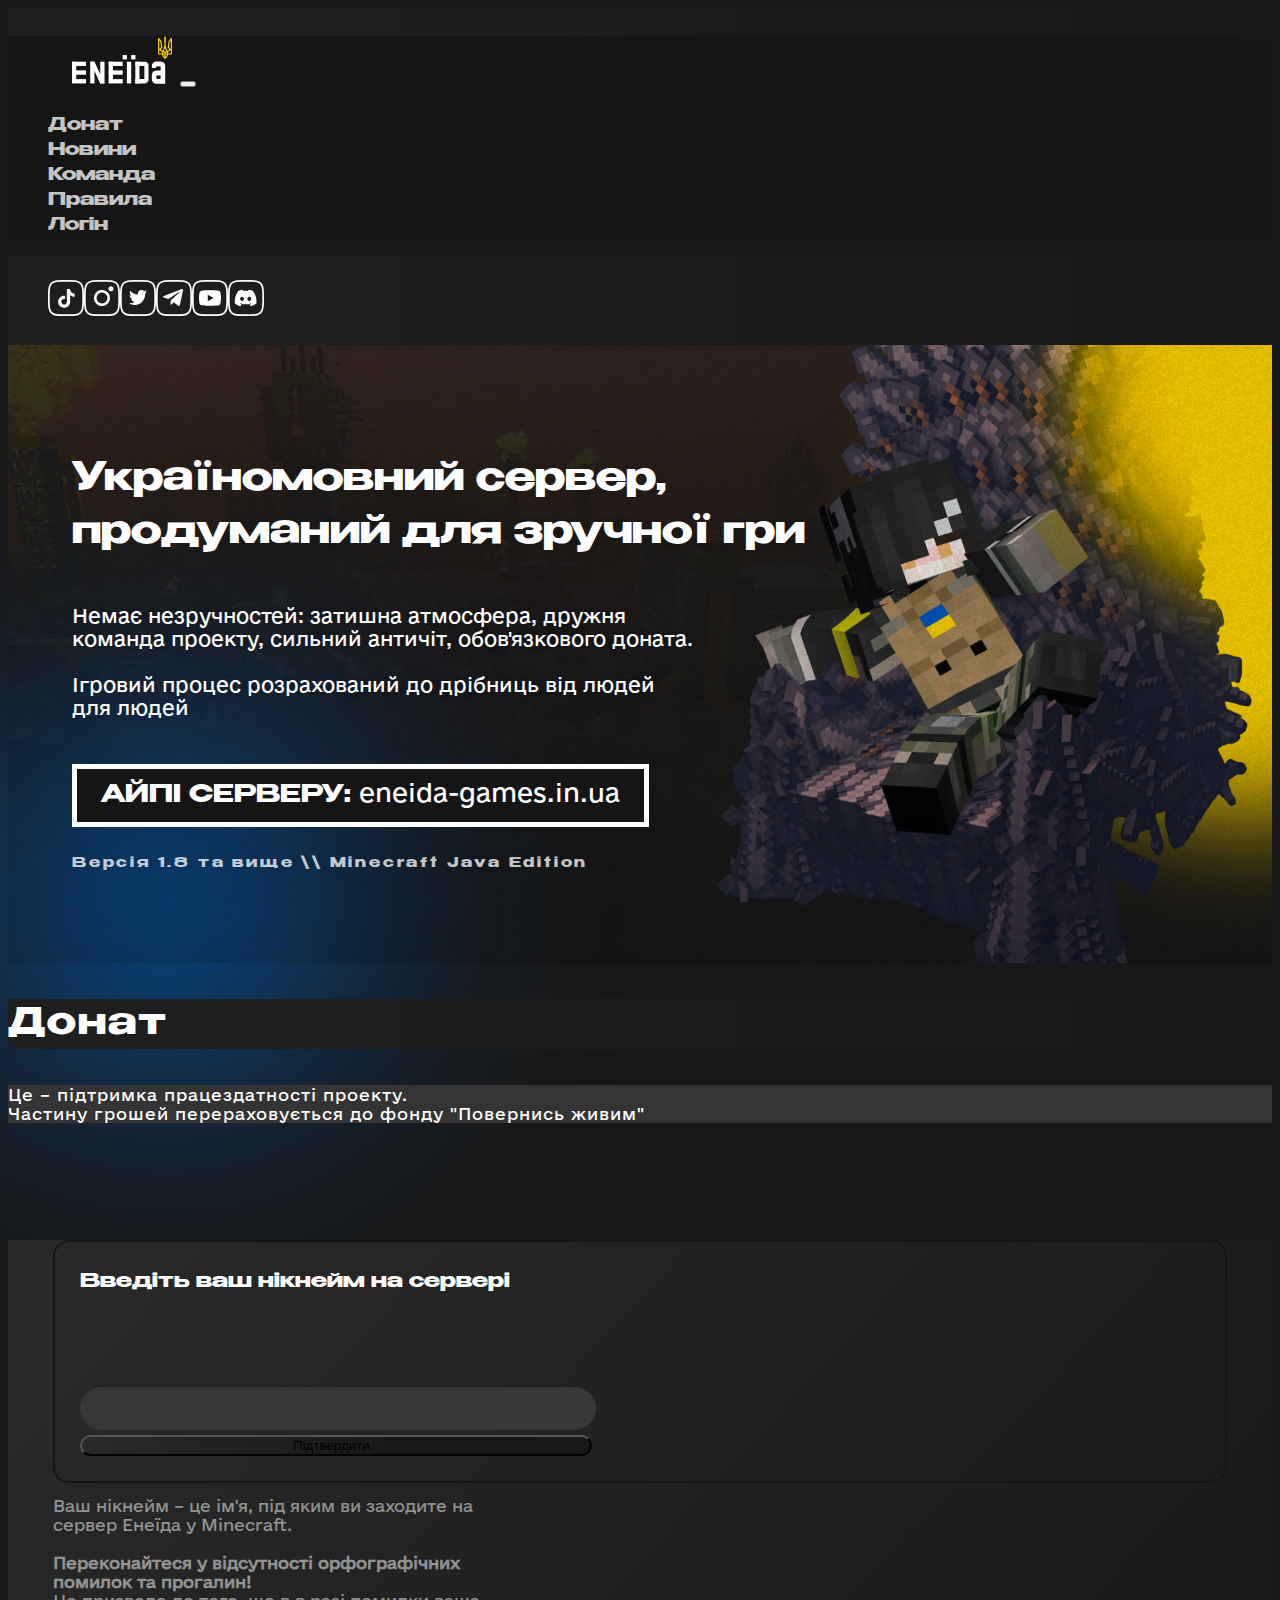
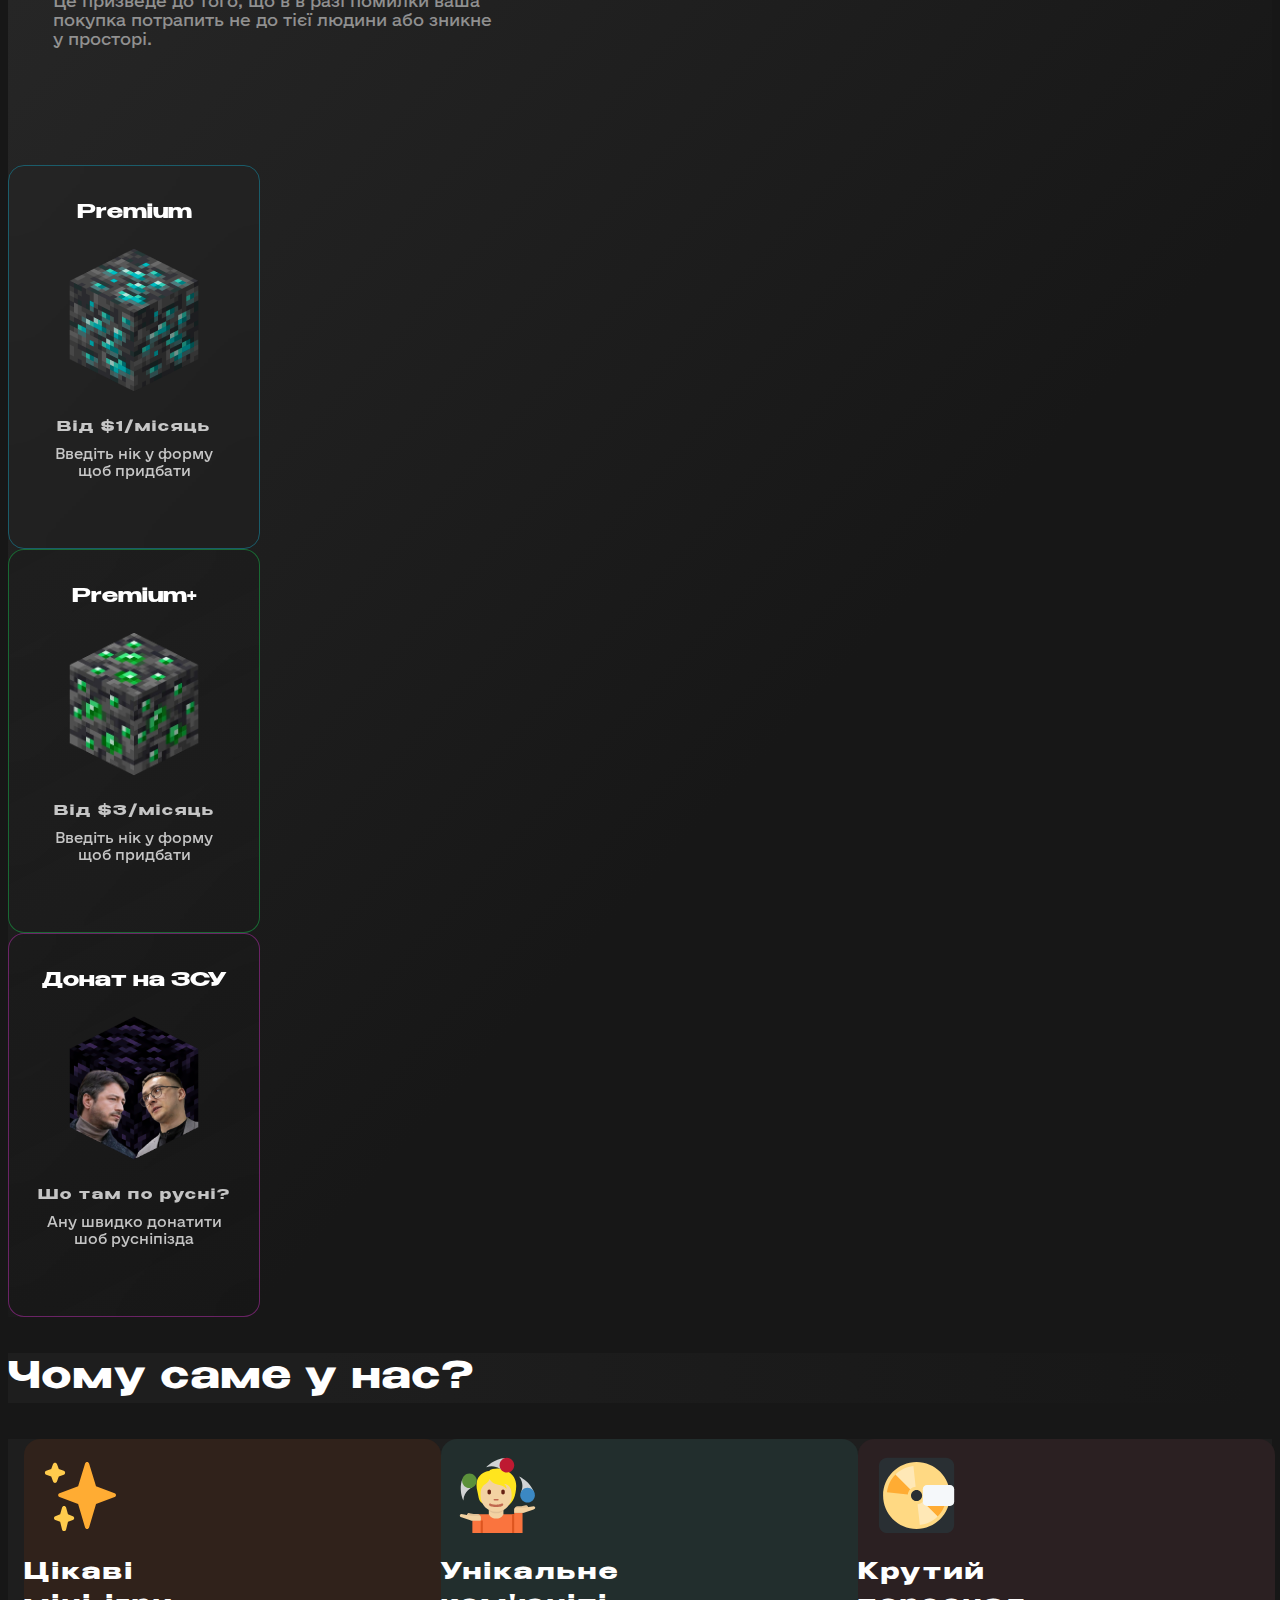
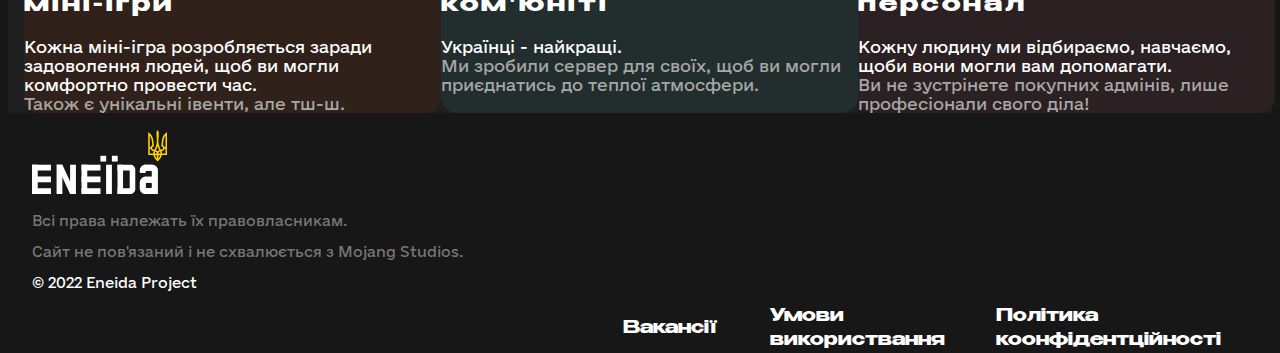
==== commit a0b842a8: "Add files via upload" ====
--- a/index.html
+++ b/index.html
@@ -123,8 +123,6 @@
       </nav>
       
       </div> 
-
-    <section class="welc">
       <svg width="317" height="1178" viewBox="0 0 317 1178" fill="none" class="vcyb" xmlns="http://www.w3.org/2000/svg">
         <path d="M296.212 0C305.881 64.2422 315.629 128.938 316.886 194.653C318.066 260.368 310.205 327.896 286.779 384.32C266.419 433.267 235.76 471.109 209.033 513.144C98.8212 686.496 57.2364 944.825 102.83 1170.52C103.302 1173.01 103.852 1175.51 104.403 1178H-77.1874C-125.297 950.603 -84.0265 688.536 27.443 513.258C54.1706 471.223 82.4703 433.267 102.83 384.32C126.256 327.896 136.476 260.481 135.296 194.766C134.117 128.938 124.37 64.2422 114.622 0H296.212Z" fill="url(#paint0_linear_19_85)"/>
         <defs>
@@ -134,7 +132,9 @@
         </linearGradient>
         </defs>
         </svg> 
-      <div class="zifs"> 
+    <section class="welc">
+      <img src="img/roughness.png" alt="" class="rough">
+      <div class="zifs shadowtxt"> 
       <div class="bbo headtxt">Україномовний сервер,<br>продуманий для зручної гри</div>
       <div class="subtext-welc">
         Немає незручностей: затишна атмосфера, дружня команда проекту, сильний античіт, обов'язкового доната. <br><br>Ігровий процес розрахований до дрібниць від людей для людей
@@ -142,6 +142,8 @@
      <button class="ip bbo">АЙПІ СЕРВЕРУ: <span class="eukr">eneida-games.in.ua</span></button>
       <div class="eneida-version bbo">Версія 1.8 та вище \\ Minecraft Java Edition</div>
     </div>
+    <div class="round-b"></div>
+    <div class="round-l"></div>
     </section>
 
     
@@ -255,9 +257,9 @@
     </section>
     
     <footer>
-      <div class="justify-content-evenly hidden-md-down container">
-        <div class="p-2 foot-eneida d-inline"><br>
-        <div class="footer_logo ps-4 d-inline-block ps-4 pb-2">      
+      <div class="justify-content-evenly hidden-md-down container  d-flex flex-column-reverse flex-sm-column-reverse flex-md-row">
+        <div class="p-2 foot-eneida"><br>
+        <div class="d-md-inline-block pb-2 footer_logo">      
           <span class="logo ps-1">
           <svg width="135" height="65" viewBox="0 0 135 65" fill="none" xmlns="http://www.w3.org/2000/svg">
             <path d="M125.622 0C124.863 0.859283 124.443 1.96651 124.443 3.11343C124.488 5.73658 124.806 8.35475 124.836 10.9729C124.893 13.4169 124.164 15.7016 123.275 17.9414C122.979 18.5586 122.658 19.1659 122.34 19.7707L121.399 19.5815C121.019 19.5034 120.681 19.2875 120.451 18.9753C120.22 18.6632 120.113 18.2769 120.15 17.8907C120.187 17.5044 120.366 17.1455 120.651 16.8829C120.937 16.6203 121.31 16.4726 121.698 16.4681L122.041 16.5054L121.277 10.0919C121.156 8.72075 120.749 7.39027 120.081 6.18678C119.413 4.98328 118.499 3.93365 117.4 3.10596C117.027 2.82378 116.634 2.56925 116.225 2.34441V25.1115H121.451C121.836 27.2008 122.977 29.0749 124.657 30.3752C125.05 30.6474 125.376 31.0047 125.612 31.4205C125.847 31.0043 126.173 30.6468 126.566 30.3752C128.246 29.075 129.388 27.201 129.774 25.1115H135V2.35436C134.59 2.57862 134.197 2.83318 133.825 3.11592C132.725 3.94339 131.812 4.99297 131.144 6.19651C130.476 7.40005 130.068 8.73063 129.948 10.1019L129.211 16.5179L129.555 16.4805C129.943 16.4844 130.316 16.6318 130.602 16.8942C130.888 17.1566 131.067 17.5155 131.104 17.9019C131.142 18.2883 131.035 18.6749 130.804 18.9873C130.574 19.2996 130.236 19.5157 129.856 19.594L128.915 19.7831C128.594 19.1783 128.275 18.5736 127.979 17.9539C127.091 15.714 126.359 13.4219 126.419 10.9854C126.446 8.35973 126.767 5.74404 126.81 3.12587C126.809 1.97977 126.392 0.87293 125.635 0.0124407L125.622 0ZM117.79 5.63454C118.831 6.85752 119.49 8.35875 119.687 9.95253L120.311 15.2411C119.909 15.4424 119.555 15.7273 119.272 16.0767C118.989 16.4261 118.784 16.8319 118.671 17.267H117.785V5.63703L117.79 5.63454ZM133.469 5.63454V17.2645H132.581C132.468 16.8289 132.264 16.4225 131.981 16.0726C131.698 15.7228 131.343 15.4375 130.941 15.2362L131.568 9.94755C131.766 8.35455 132.424 6.85385 133.462 5.62956L133.469 5.63454ZM125.622 16.269C126.038 17.636 126.616 18.9485 127.342 20.1788C126.665 20.3847 126.066 20.7897 125.622 21.3411C125.18 20.7901 124.581 20.3851 123.905 20.1788C124.63 18.948 125.206 17.6355 125.622 16.269ZM117.79 18.8399H118.679C118.817 19.3722 119.092 19.8591 119.477 20.2521C119.861 20.6451 120.342 20.9304 120.871 21.0797L121.618 21.2515C121.411 22.0013 121.307 22.7757 121.307 23.5536H117.788V18.8424L117.79 18.8399ZM132.571 18.8399H133.459V23.5561H129.933C129.933 22.7782 129.828 22.0039 129.622 21.254L130.368 21.0822C130.898 20.9337 131.38 20.6487 131.765 20.2556C132.151 19.8625 132.426 19.3752 132.564 18.8424L132.571 18.8399ZM123.156 21.6148C123.623 21.6814 124.051 21.9145 124.36 22.2711C124.669 22.6278 124.839 23.0841 124.838 23.5561H122.88C122.881 22.8993 122.974 22.2458 123.156 21.6148ZM128.089 21.6148C128.271 22.2458 128.364 22.8993 128.365 23.5561H126.406C126.406 23.0841 126.576 22.6278 126.885 22.2711C127.194 21.9145 127.621 21.6814 128.089 21.6148ZM123.059 25.129H124.841V28.4365C123.962 27.5128 123.347 26.3707 123.059 25.129ZM126.406 25.129H128.176C127.892 26.372 127.277 27.5149 126.396 28.4365L126.406 25.129Z" fill="#FFD500"/>
@@ -289,7 +291,7 @@
         </div>
 
       </div>
-      <div class="footer_links bbo">
+      <div class="footer_links bbo d-flex flex-column flex-sm-column flex-md-row">
         <div class="mt-5 fi"> <a href="#"  class="" style="color:white">Вакансії</a></div>
         <div class="mt-5 se"> <a href="#" class="" style="color:white">Умови <br> використвання</a></div>
         <div class="mt-5"> <a href="#" class="" style="color:white">Політика <br>коонфідентційності</a></div>
--- a/css/style.css
+++ b/css/style.css
@@ -40,17 +40,14 @@
   z-index: 5 !important;
 }
 
-.zifs {
-  position: relative;
-  z-index: 6;
-}
-
 .vcyb {
-  position: absolute;
-  width: auto;
-  z-index: 4;
-  top: 0px;
-  left: 0px;
+  display: none;
+}
+
+.shadowtxt {
+  -webkit-text-shadow: 1px 0px 8px rgba(24, 24, 24, 0.07);
+  -moz-text-shadow: 1px 0px 8px rgba(24, 24, 24, 0.07);
+  text-shadow: 1px 0px 8px rgba(24, 24, 24, 0.07);
 }
 
 .eu-b {
@@ -59,6 +56,7 @@
 
 .logo-main {
   width: 100px;
+  margin-left: 5vw;
 }
 
 .vect {
@@ -89,9 +87,6 @@
   width: 100%;
 }
 
-.navbar {
-  padding-left: 6vw;
-}
 .bg-vdrk {
   background-color: #151515;
 }
@@ -333,22 +328,32 @@
   background-repeat: no-repeat;
   height: auto;
   background-size: 50%, cover;
+  position: relative;
+  background-position: right, right;
+}
+.welc .zifs {
+  position: relative;
+  z-index: 6;
   padding-left: 5vw;
-  position: static;
-  background-position: right, right;
+}
+.welc .rough {
+  position: absolute;
+  z-index: 5;
+  width: 100%;
+  height: 100%;
 }
 .welc img {
   overflow: hidden;
   float: right;
 }
 .welc .headtxt {
-  font-size: 3vw;
+  font-size: clamp(24px, 3vw, 48px);
   padding-top: 12vh;
 }
 .welc .subtext-welc {
   padding-top: 5vh;
   padding-right: 45vw;
-  font-size: 1.5vw;
+  font-size: clamp(10px, 1.5vw, 20px);
 }
 .welc .ip {
   margin: 5vh 1vw 3vh 0vw;
@@ -378,6 +383,7 @@
 .welc .eneida-version {
   color: rgba(255, 255, 255, 0.75);
   font-size: 1vw;
+  font-size: clamp(14px, 1vw, 24px);
   letter-spacing: 0.2em;
   padding-bottom: 10vh;
 }
@@ -424,7 +430,6 @@
     height: auto;
     width: 100%;
     background-size: cover;
-    padding-left: 5vw;
   }
   .whyeneida {
     height: auto;
@@ -435,6 +440,9 @@
   .whyeneida .mimr {
     display: block;
   }
+  footer .footer_links {
+    text-align: center;
+  }
   .cdc {
     padding-right: 5px;
     background: #121212;
@@ -467,6 +475,21 @@
   }
   .cdc-3 .col-8 {
     font-size: 23px;
+  }
+}
+@media (max-width: 767px) {
+  footer .footer_links {
+    text-align: center;
+    font-size: clamp(16px, 3vw, 48px);
+    padding-right: 0;
+  }
+  footer .footer_logo {
+    text-align: center;
+  }
+}
+@media (min-width: 769px) {
+  footer .footer_logo {
+    padding-left: 1.5rem !important;
   }
 }
 @media (min-width: 992px) {
@@ -481,6 +504,28 @@
   .cdc-3 {
     max-width: 545px;
     max-height: 274px;
+  }
+  .round-b {
+    position: absolute;
+    width: 316px;
+    height: 316px;
+    border-radius: 50%;
+    background: #0066CC;
+    filter: blur(137px);
+    left: 0;
+    bottom: -15%;
+    z-index: 3;
+  }
+  .round-l {
+    position: absolute;
+    width: 316px;
+    height: 316px;
+    border-radius: 50%;
+    background: #0066CC;
+    filter: blur(137px);
+    left: -50%;
+    top: 50%;
+    z-index: 2;
   }
 }
 @media (max-width: 520px) {
@@ -502,7 +547,6 @@
     height: auto;
     width: 100%;
     background-size: cover;
-    padding-left: 5vw;
   }
   .welc .headtxt {
     font-size: 8vw;
@@ -563,4 +607,18 @@
   .logo-main {
     width: 95px;
   }
+}
+@media (min-width: 1400px) and (max-width: 2560px) and (min-height: 600px) and (max-height: 1115px) {
+  .vcyb {
+    position: absolute;
+    display: inline;
+    width: auto;
+    z-index: 4;
+    top: 0px;
+    left: -35px;
+  }
+  .logo-main {
+    width: 100px;
+    margin-left: 115px;
+  }
 }/*# sourceMappingURL=style.css.map */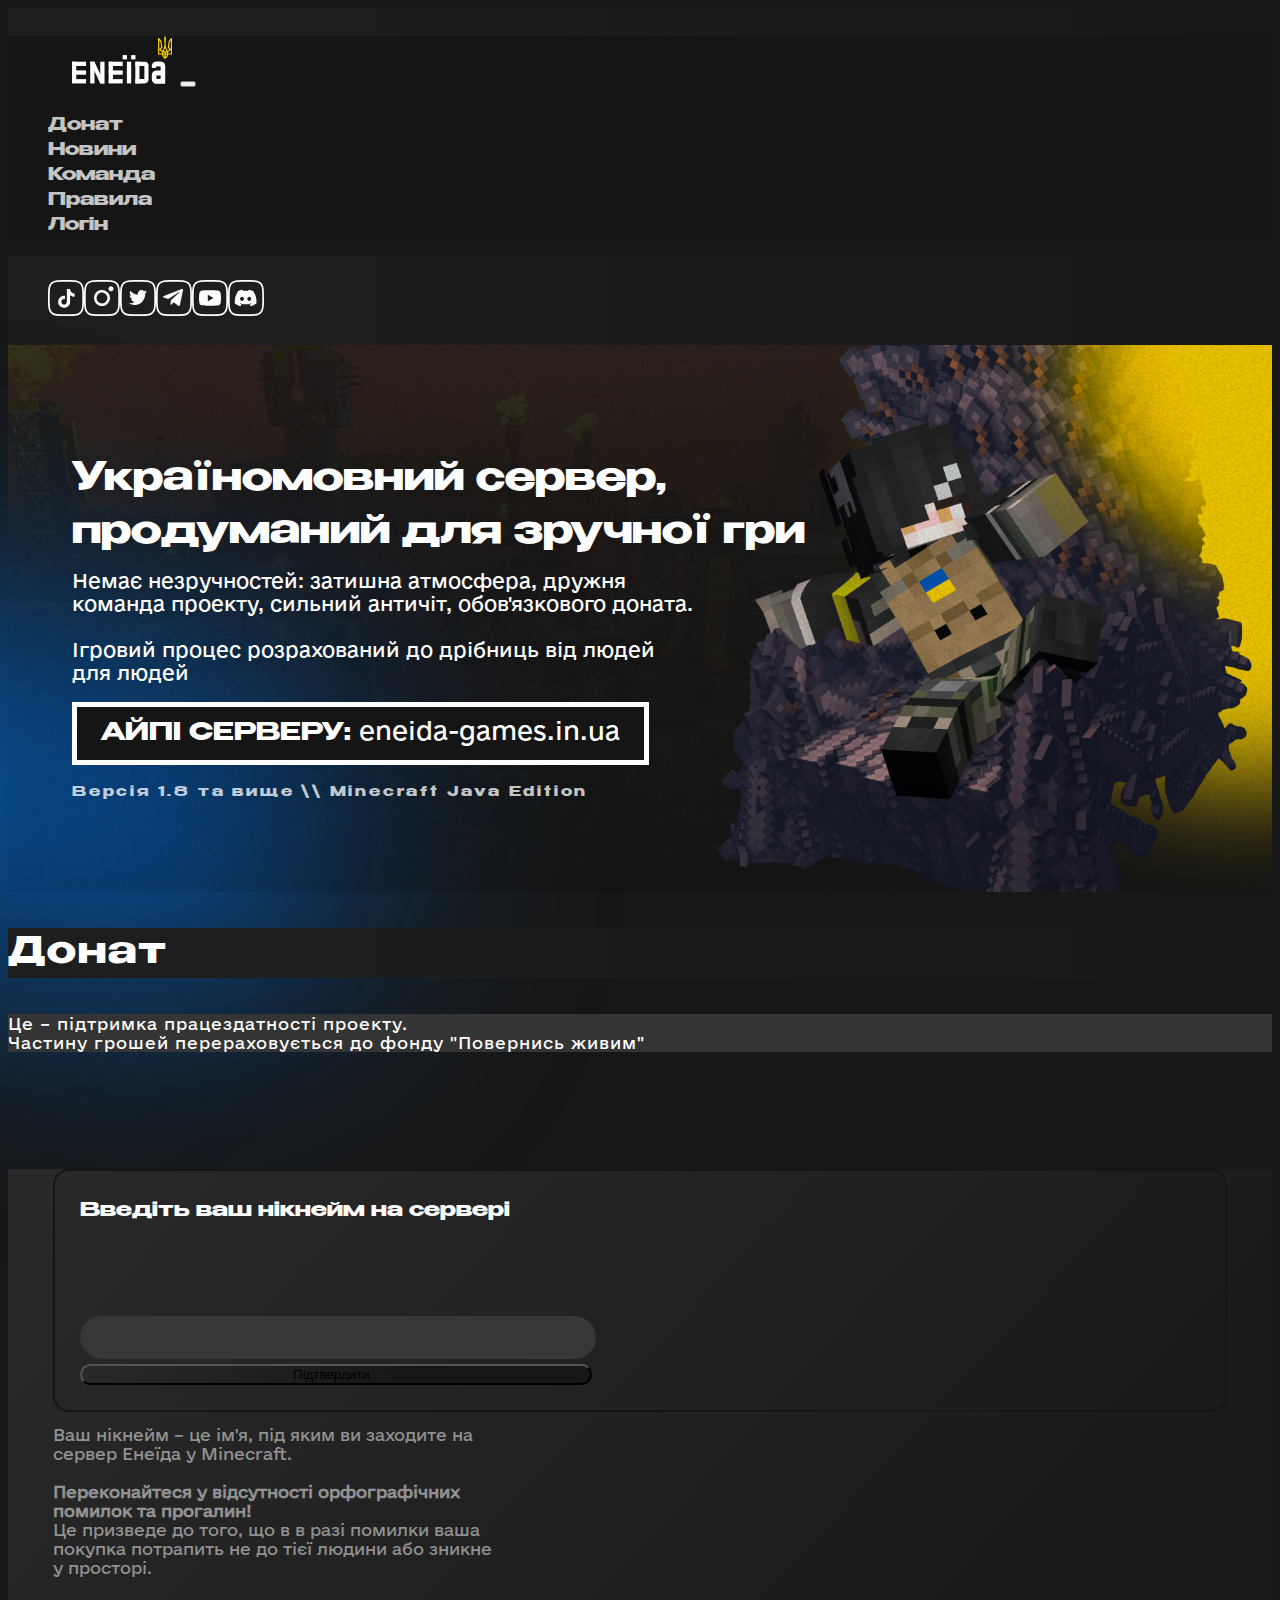
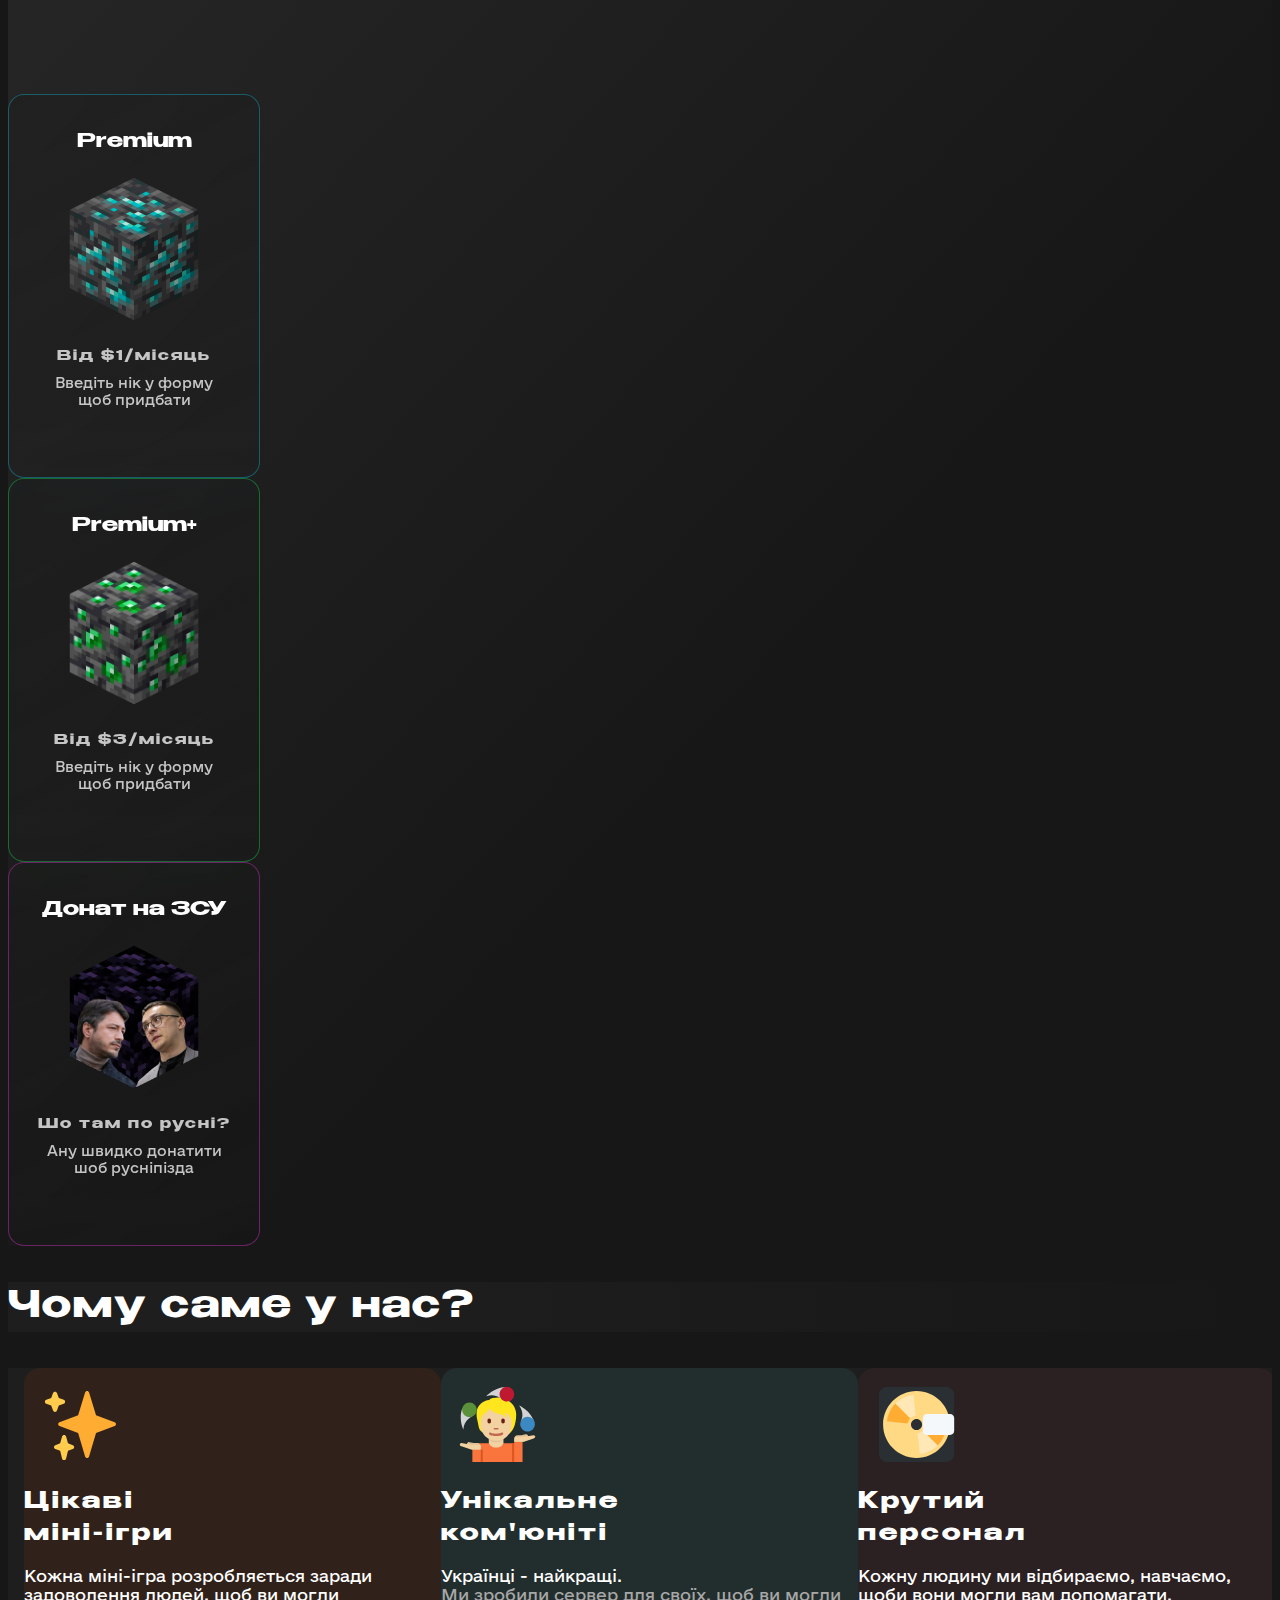
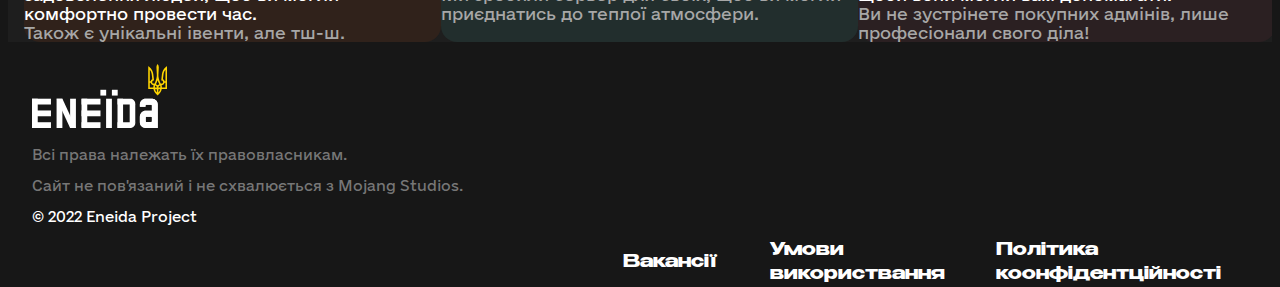
==== commit 86d2dff1: "Add files via upload" ====
--- a/index.html
+++ b/index.html
@@ -67,7 +67,7 @@
       </nav>
       <div class=" navbar-expand-lg navbar-dark bg-vdrl justify-content-center socials-but">
         <div class="container-fluid">
-          <div class="navbar text-uppercase justify-content-lg-end uppercase socials">
+          <div class="navbar text-uppercase justify-content-center justify-content-sm-end uppercase socials">
             <ul class="navbar-nav socials">
               <li class="nav-item pe-3 pe-sm-3">
                 <a class="nav-link" aria-current="page" href="#">
@@ -144,6 +144,8 @@
     </div>
     <div class="round-b"></div>
     <div class="round-l"></div>
+    <div class="round-t"></div>
+    <div class="round-r"></div>
     </section>
 
     
@@ -179,19 +181,19 @@
     </div></div>
     <div class="donate-list pb-5">
       <div class="d-flex align-items-xs-center align-items-center flex-column flex-sm-column flex-md-row justify-content-center">
-          <div class="doncard-1 mx-4 mb-2">
+          <div class="doncard doncard-1 mx-4 mb-2">
             <span class="bbo">Premium</span>
             <div class="mcblock"><img src="img/diamond.png" alt=""></div>
             <div class="price bbo">Від $1/місяць</div>
             <div class="clicktobuy eukr">Введіть нік у форму<br> щоб придбати</div>
           </div>
-        <div class="doncard-2 mx-4 mb-2">
+        <div class="doncard doncard-2 mx-4 mb-2">
           <span class="bbo">Premium+</span>
           <div class="mcblock"><img src="img/emerald.png" alt=""></div>
           <div class="price bbo">Від $3/місяць</div>
           <div class="clicktobuy eukr">Введіть нік у форму<br> щоб придбати</div>
         </div>
-        <div class="doncard-2 mx-4 mb-2" style="border:1px solid rgba(161, 43, 153, 0.6)">
+        <div class="doncard doncard-2 mx-4 mb-2" style="border:1px solid rgba(161, 43, 153, 0.6)">
           <span class="bbo">Донат на ЗСУ</span>
           <div class="mcblock"><img src="img/obsidian.png" alt=""></div>
           <div class="price bbo">Шо там по русні?</div>
--- a/css/style.css
+++ b/css/style.css
@@ -108,6 +108,7 @@
   width: 100%;
   background: #1E1E1E;
   display: inline-block;
+  overflow: hidden;
 }
 .whyeneida .mimr {
   display: flex;
@@ -126,6 +127,10 @@
 .cdc-1 .col-8 {
   font-size: 23px;
 }
+.cdc-1:hover {
+  background: #462d21;
+  box-shadow: 5px 5px 5px 5px #30221B;
+}
 .cdc-2 {
   background: #222E2D;
   display: inline-block;
@@ -134,6 +139,10 @@
 .cdc-2 .col-8 {
   font-size: 23px;
 }
+.cdc-2:hover {
+  background: rgba(37, 88, 85, 0.7647058824);
+  box-shadow: 5px 5px 5px 5px #222E2D;
+}
 .cdc-3 {
   background: #2B2022;
   display: inline-block;
@@ -141,6 +150,10 @@
 }
 .cdc-3 .col-8 {
   font-size: 23px;
+}
+.cdc-3:hover {
+  background: rgba(97, 55, 64, 0.6117647059);
+  box-shadow: 5px 5px 5px 5px #2B2022;
 }
 
 .nickbox {
@@ -181,77 +194,51 @@
   background: linear-gradient(132.7deg, #343434 -36.64%, #171717 63.62%);
 }
 
-.doncard-1 {
+.doncard {
   width: 250px;
   height: 350px;
-  background: rgb(0, 48, 15) padding-box, linear-gradient(to right, darkblue, darkorchid) border-box;
   border: 16px solid transparent;
   -webkit-backdrop-filter: blur(21px);
           backdrop-filter: blur(21px);
   border-radius: 16px;
+  background: linear-gradient(152.97deg, rgba(21, 21, 21, 0.2) 0%, rgba(225, 196, 196, 0) 100%);
   text-align: center;
   font-size: 20px;
   padding-top: 32px;
-  border: 1px solid rgba(25, 107, 125, 0.8);
-}
-.doncard-1 .mcblock {
+}
+.doncard .mcblock {
   display: flex;
   justify-content: center;
   padding-top: 21px;
 }
-.doncard-1 img {
+.doncard img {
   width: 144px;
   height: 144px;
   text-align: center;
 }
-.doncard-1 .price {
+.doncard .price {
   padding-top: 26px;
   color: rgba(255, 255, 255, 0.75);
   letter-spacing: 2px;
   font-size: 14px;
 }
-.doncard-1 .clicktobuy {
+.doncard .clicktobuy {
   padding-top: 8px;
   color: rgba(255, 255, 255, 0.75);
   font-size: 14px;
   text-align: center;
   padding-bottom: 2vw;
 }
+.doncard:hover {
+  background: linear-gradient(152.97deg, rgba(61, 61, 61, 0.2) 0%, rgba(225, 196, 196, 0) 100%);
+}
+.doncard-1 {
+  border: 1px solid rgba(25, 107, 125, 0.8);
+}
 .doncard-2 {
-  width: 250px;
-  height: 350px;
-  background: linear-gradient(152.97deg, rgba(21, 21, 21, 0.2) 0%, rgba(21, 21, 21, 0) 100%);
-  -webkit-backdrop-filter: blur(21px);
-          backdrop-filter: blur(21px);
-  border-radius: 16px;
-  text-align: center;
-  font-size: 20px;
-  padding-top: 32px;
   border: 1px solid rgba(25, 125, 57, 0.8);
 }
-.doncard-2 .mcblock {
-  display: flex;
-  justify-content: center;
-  padding-top: 21px;
-}
-.doncard-2 img {
-  width: 144px;
-  height: 144px;
-  text-align: center;
-}
-.doncard-2 .price {
-  padding-top: 26px;
-  color: rgba(255, 255, 255, 0.75);
-  letter-spacing: 2px;
-  font-size: 14px;
-}
-.doncard-2 .clicktobuy {
-  padding-top: 8px;
-  color: rgba(255, 255, 255, 0.75);
-  font-size: 14px;
-  text-align: center;
-  padding-bottom: 2vw;
-}
+
 .nb_text {
   padding-bottom: 46px;
 }
@@ -351,12 +338,12 @@
   padding-top: 12vh;
 }
 .welc .subtext-welc {
-  padding-top: 5vh;
+  padding-top: clamp(1px, 5vh, 10px);
   padding-right: 45vw;
   font-size: clamp(10px, 1.5vw, 20px);
 }
 .welc .ip {
-  margin: 5vh 1vw 3vh 0vw;
+  margin: clamp(1px, 2vh, 24px) 1vw clamp(1px, 2vh, 24px) 0vw;
   color: white;
   font-size: clamp(15px, 2vw, 24px);
   background: #151515;
@@ -383,7 +370,7 @@
 .welc .eneida-version {
   color: rgba(255, 255, 255, 0.75);
   font-size: 1vw;
-  font-size: clamp(14px, 1vw, 24px);
+  font-size: clamp(14px, 1vw, 18px);
   letter-spacing: 0.2em;
   padding-bottom: 10vh;
 }
@@ -421,6 +408,28 @@
 }
 
 @media (min-width: 521px) and (max-width: 991px) {
+  .round-b {
+    position: absolute;
+    width: 30vh;
+    height: 30vh;
+    border-radius: 50%;
+    background: #0066CC;
+    filter: blur(10vw);
+    left: 0;
+    bottom: -15%;
+    z-index: 3;
+  }
+  .round-l {
+    position: absolute;
+    width: 30vh;
+    height: 30vh;
+    border-radius: 50%;
+    background: #0066CC;
+    filter: blur(10vw);
+    left: -20%;
+    top: 50%;
+    z-index: 5;
+  }
   .vcyb {
     display: none;
   }
@@ -436,6 +445,7 @@
     width: 100%;
     background: #1E1E1E;
     display: inline-block;
+    overflow: hidden;
   }
   .whyeneida .mimr {
     display: block;
@@ -487,7 +497,7 @@
     text-align: center;
   }
 }
-@media (min-width: 769px) {
+@media (min-width: 768px) {
   footer .footer_logo {
     padding-left: 1.5rem !important;
   }
@@ -523,17 +533,41 @@
     border-radius: 50%;
     background: #0066CC;
     filter: blur(137px);
-    left: -50%;
+    left: -20%;
     top: 50%;
+    z-index: 5;
+  }
+}
+@media (max-width: 520px) {
+  .round-b {
+    position: absolute;
+    width: 15vh;
+    height: 15vh;
+    border-radius: 50%;
+    background: #0066CC;
+    filter: blur(37px);
+    right: -10%;
+    overflow: hidden;
+    bottom: 20%;
     z-index: 2;
   }
-}
-@media (max-width: 520px) {
+  .round-l {
+    position: absolute;
+    width: 15vh;
+    height: 15vh;
+    border-radius: 50%;
+    background: rgba(255, 247, 0, 0.9);
+    filter: blur(37px);
+    left: -10%;
+    overflow: hidden;
+    top: 20%;
+    z-index: 2;
+  }
   .navbar {
     padding-left: 1vw;
   }
   .navbar .scll {
-    padding-left: 3vw;
+    padding-left: 1vw;
   }
   .nickboxx {
     margin: 3vh 0.5vw 1vh 0.5vw;
@@ -546,6 +580,7 @@
     background-repeat: no-repeat;
     height: auto;
     width: 100%;
+    overflow: hidden;
     background-size: cover;
   }
   .welc .headtxt {
@@ -596,16 +631,9 @@
   .cdc-3 .col-8 {
     font-size: 23px;
   }
-}
-@media (max-width: 410px) {
-  .navbar {
-    padding-left: 1vw;
-  }
-  .navbar .scll {
-    padding-left: 3vw;
-  }
   .logo-main {
     width: 95px;
+    margin-left: 1.5vw;
   }
 }
 @media (min-width: 1400px) and (max-width: 2560px) and (min-height: 600px) and (max-height: 1115px) {
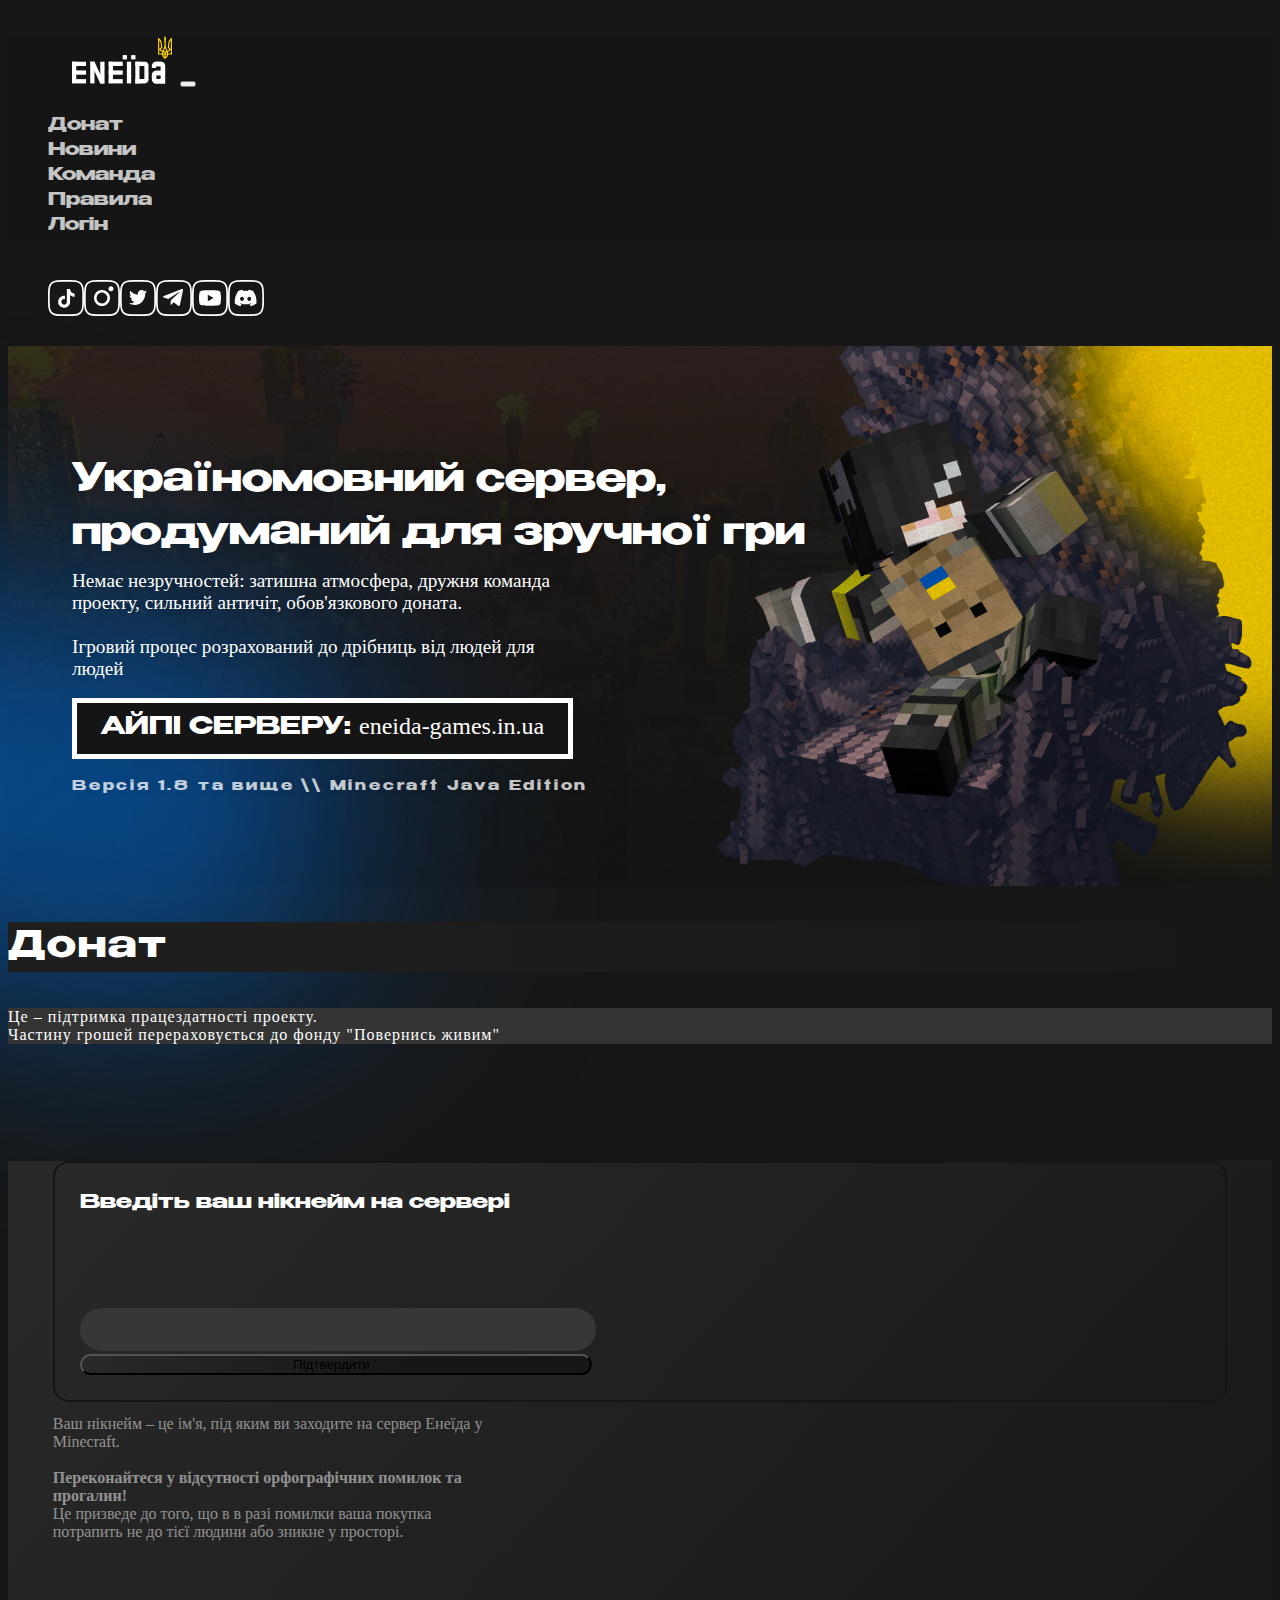
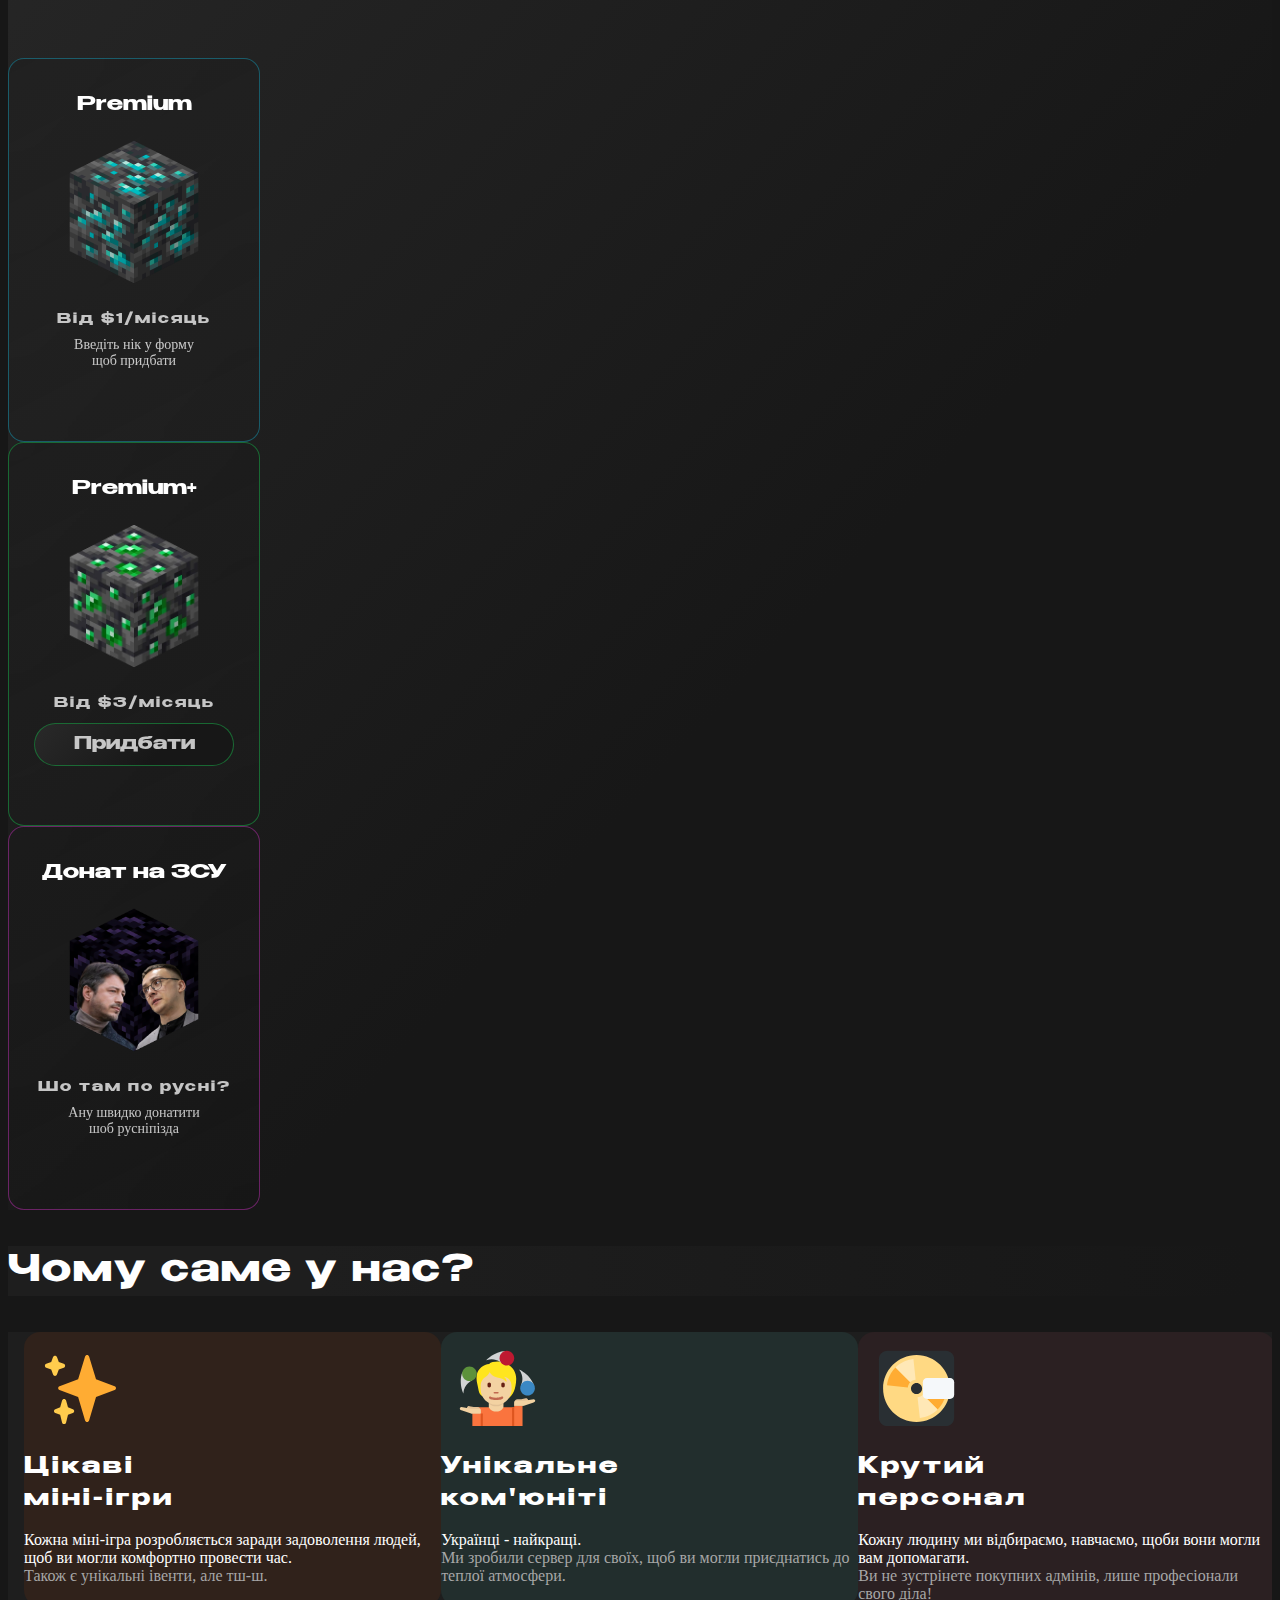
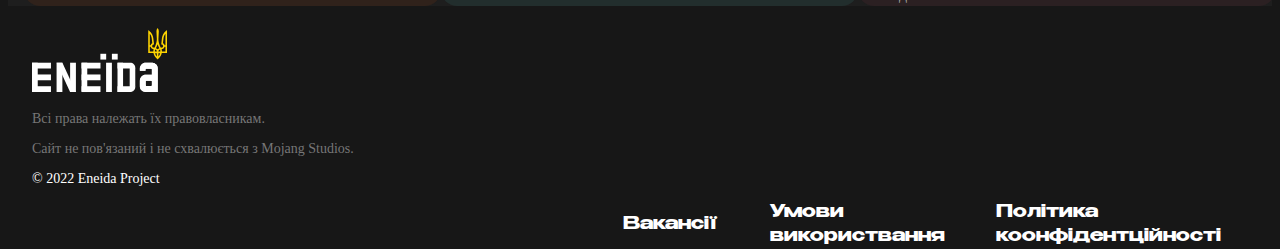
==== commit 6271b178: "Add files via upload" ====
--- a/index.html
+++ b/index.html
@@ -4,6 +4,7 @@
     <meta charset="UTF-8">
     <meta http-equiv="X-UA-Compatible" content="IE=edge">
     <meta name="viewport" content="width=device-width, initial-scale=1.0">
+    <link href="//db.onlinewebfonts.com/c/a44207bfe4040f536c824dbbf82f5ed1?family=e-Ukraine" rel="stylesheet" type="text/css"/>
     <link href="https://cdn.jsdelivr.net/npm/bootstrap@5.1.3/dist/css/bootstrap.min.css" rel="stylesheet" integrity="sha384-1BmE4kWBq78iYhFldvKuhfTAU6auU8tT94WrHftjDbrCEXSU1oBoqyl2QvZ6jIW3" crossorigin="anonymous">
     <link rel="stylesheet" href="css/style.css">
     <link rel="shortcut icon" href="img/logo.svg" type="image/x-icon">
@@ -11,7 +12,7 @@
 </head>
 <body>
   
-      <div class="topo bg-vdrl"> </div>
+      <div class="topo bg-vdrpipipi"> </div>
     <nav class="navbar navbar-expand-lg navbar-dark sticky-top bg-vdrk bbo" >
         <div class="container-fluid">
           <a class="scll" href="index.html">
@@ -65,7 +66,7 @@
           </div>
         </div>
       </nav>
-      <div class=" navbar-expand-lg navbar-dark bg-vdrl justify-content-center socials-but">
+      <div class=" navbar-expand-lg navbar-dark bg-vdrpipipi justify-content-center socials-but">
         <div class="container-fluid">
           <div class="navbar text-uppercase justify-content-center justify-content-sm-end uppercase socials">
             <ul class="navbar-nav socials">
@@ -123,15 +124,9 @@
       </nav>
       
       </div> 
-      <svg width="317" height="1178" viewBox="0 0 317 1178" fill="none" class="vcyb" xmlns="http://www.w3.org/2000/svg">
-        <path d="M296.212 0C305.881 64.2422 315.629 128.938 316.886 194.653C318.066 260.368 310.205 327.896 286.779 384.32C266.419 433.267 235.76 471.109 209.033 513.144C98.8212 686.496 57.2364 944.825 102.83 1170.52C103.302 1173.01 103.852 1175.51 104.403 1178H-77.1874C-125.297 950.603 -84.0265 688.536 27.443 513.258C54.1706 471.223 82.4703 433.267 102.83 384.32C126.256 327.896 136.476 260.481 135.296 194.766C134.117 128.938 124.37 64.2422 114.622 0H296.212Z" fill="url(#paint0_linear_19_85)"/>
-        <defs>
-        <linearGradient id="paint0_linear_19_85" x1="110" y1="0" x2="110" y2="1178" gradientUnits="userSpaceOnUse">
-        <stop stop-color="#FFD700"/>
-        <stop offset="0.640087" stop-color="#0066CC"/>
-        </linearGradient>
-        </defs>
-        </svg> 
+      <img src="img/letna.svg" alt="" class="vcyb">
+
+        
     <section class="welc">
       <img src="img/roughness.png" alt="" class="rough">
       <div class="zifs shadowtxt"> 
@@ -181,19 +176,20 @@
     </div></div>
     <div class="donate-list pb-5">
       <div class="d-flex align-items-xs-center align-items-center flex-column flex-sm-column flex-md-row justify-content-center">
-          <div class="doncard doncard-1 mx-4 mb-2">
+          <div class="doncard donbutton-1 mx-4 mb-2">
             <span class="bbo">Premium</span>
             <div class="mcblock"><img src="img/diamond.png" alt=""></div>
             <div class="price bbo">Від $1/місяць</div>
             <div class="clicktobuy eukr">Введіть нік у форму<br> щоб придбати</div>
           </div>
-        <div class="doncard doncard-2 mx-4 mb-2">
+        <div class="doncard donbutton-2 mx-4 mb-2">
           <span class="bbo">Premium+</span>
           <div class="mcblock"><img src="img/emerald.png" alt=""></div>
           <div class="price bbo">Від $3/місяць</div>
-          <div class="clicktobuy eukr">Введіть нік у форму<br> щоб придбати</div>
-        </div>
-        <div class="doncard doncard-2 mx-4 mb-2" style="border:1px solid rgba(161, 43, 153, 0.6)">
+          <button class="btn-success donbutton donbutton-2 bbo" type="submit"> <a href="#">Придбати</a><i class="fa fa-chevron-right" aria-hidden="true"></i></button>
+          <!-- <div class="clicktobuy eukr">Введіть нік у форму<br> щоб придбати</div> -->
+        </div>
+        <div class="doncard donbutton-3 mx-4 mb-2">
           <span class="bbo">Донат на ЗСУ</span>
           <div class="mcblock"><img src="img/obsidian.png" alt=""></div>
           <div class="price bbo">Шо там по русні?</div>
--- a/css/style.css
+++ b/css/style.css
@@ -1,6 +1,7 @@
+@import url(//db.onlinewebfonts.com/c/a44207bfe4040f536c824dbbf82f5ed1?family=e-Ukraine);
 @font-face {
   font-family: e-Ukraine;
-  src: url(../fonts/e-Ukraine-Regular.otf);
+  src: url("//db.onlinewebfonts.com/t/a44207bfe4040f536c824dbbf82f5ed1.ttf") format("truetype");
 }
 @font-face {
   font-family: benbold;
@@ -21,7 +22,10 @@
   color: rgba(255, 255, 255, 0.75);
   text-decoration: none;
 }
-body a .active {
+body a:active {
+  color: white;
+}
+body a:hover {
   color: white;
 }
 
@@ -89,6 +93,10 @@
 
 .bg-vdrk {
   background-color: #151515;
+}
+
+.bg-vdrpipipi {
+  background-color: #171717;
 }
 
 .bg-vdrl {
@@ -129,7 +137,7 @@
 }
 .cdc-1:hover {
   background: #462d21;
-  box-shadow: 5px 5px 5px 5px #30221B;
+  box-shadow: 0px 0px 5px 5px #30221B;
 }
 .cdc-2 {
   background: #222E2D;
@@ -141,7 +149,7 @@
 }
 .cdc-2:hover {
   background: rgba(37, 88, 85, 0.7647058824);
-  box-shadow: 5px 5px 5px 5px #222E2D;
+  box-shadow: 0px 0px 5px 5px #222E2D;
 }
 .cdc-3 {
   background: #2B2022;
@@ -153,7 +161,7 @@
 }
 .cdc-3:hover {
   background: rgba(97, 55, 64, 0.6117647059);
-  box-shadow: 5px 5px 5px 5px #2B2022;
+  box-shadow: 0px 0px 5px 5px #2B2022;
 }
 
 .nickbox {
@@ -232,11 +240,31 @@
 .doncard:hover {
   background: linear-gradient(152.97deg, rgba(61, 61, 61, 0.2) 0%, rgba(225, 196, 196, 0) 100%);
 }
-.doncard-1 {
+
+.donbutton {
+  width: 200px;
+  margin: 10px 0px 0px 0px;
+  min-width: 200px;
+  padding: 8px 10px 8px 10px;
+  font-size: 18px;
+}
+.donbutton-1 {
   border: 1px solid rgba(25, 107, 125, 0.8);
 }
-.doncard-2 {
+.donbutton-1:hover {
+  box-shadow: 0px 0px 40px 0.1px rgba(25, 107, 125, 0.8);
+}
+.donbutton-2 {
   border: 1px solid rgba(25, 125, 57, 0.8);
+}
+.donbutton-2:hover {
+  box-shadow: 0px 0px 40px 0.1px rgba(25, 125, 57, 0.481);
+}
+.donbutton-3 {
+  border: 1px solid rgba(161, 43, 153, 0.6);
+}
+.donbutton-3:hover {
+  box-shadow: 0px 0px 40px 0.1px rgba(161, 43, 153, 0.481);
 }
 
 .nb_text {
@@ -325,7 +353,7 @@
 }
 .welc .rough {
   position: absolute;
-  z-index: 5;
+  z-index: 3;
   width: 100%;
   height: 100%;
 }
@@ -335,11 +363,11 @@
 }
 .welc .headtxt {
   font-size: clamp(24px, 3vw, 48px);
-  padding-top: 12vh;
+  padding-top: clamp(12px, 12vh, 280px);
 }
 .welc .subtext-welc {
   padding-top: clamp(1px, 5vh, 10px);
-  padding-right: 45vw;
+  padding-right: 55vw;
   font-size: clamp(10px, 1.5vw, 20px);
 }
 .welc .ip {
@@ -372,7 +400,7 @@
   font-size: 1vw;
   font-size: clamp(14px, 1vw, 18px);
   letter-spacing: 0.2em;
-  padding-bottom: 10vh;
+  padding-bottom: clamp(12px, 10vh, 216px);
 }
 .welc .round1 {
   background-color: #fff;
@@ -488,6 +516,15 @@
   }
 }
 @media (max-width: 767px) {
+  .donbutton-1:hover {
+    box-shadow: 0px 0px 20px 0.1px rgba(25, 107, 125, 0.8);
+  }
+  .donbutton-2:hover {
+    box-shadow: 0px 0px 20px 0.1px rgba(25, 125, 57, 0.481);
+  }
+  .donbutton-3:hover {
+    box-shadow: 0px 0px 20px 0.1px rgba(161, 43, 153, 0.481);
+  }
   footer .footer_links {
     text-align: center;
     font-size: clamp(16px, 3vw, 48px);
@@ -541,8 +578,8 @@
 @media (max-width: 520px) {
   .round-b {
     position: absolute;
-    width: 15vh;
-    height: 15vh;
+    width: 20vw;
+    height: 20vw;
     border-radius: 50%;
     background: #0066CC;
     filter: blur(37px);
@@ -553,10 +590,10 @@
   }
   .round-l {
     position: absolute;
-    width: 15vh;
-    height: 15vh;
+    width: 20vw;
+    height: 20vw;
     border-radius: 50%;
-    background: rgba(255, 247, 0, 0.9);
+    background: #FFD700;
     filter: blur(37px);
     left: -10%;
     overflow: hidden;
@@ -636,7 +673,7 @@
     margin-left: 1.5vw;
   }
 }
-@media (min-width: 1400px) and (max-width: 2560px) and (min-height: 600px) and (max-height: 1115px) {
+@media (min-width: 1300px) and (max-width: 3560px) and (min-height: 600px) and (max-height: 3100px) {
   .vcyb {
     position: absolute;
     display: inline;
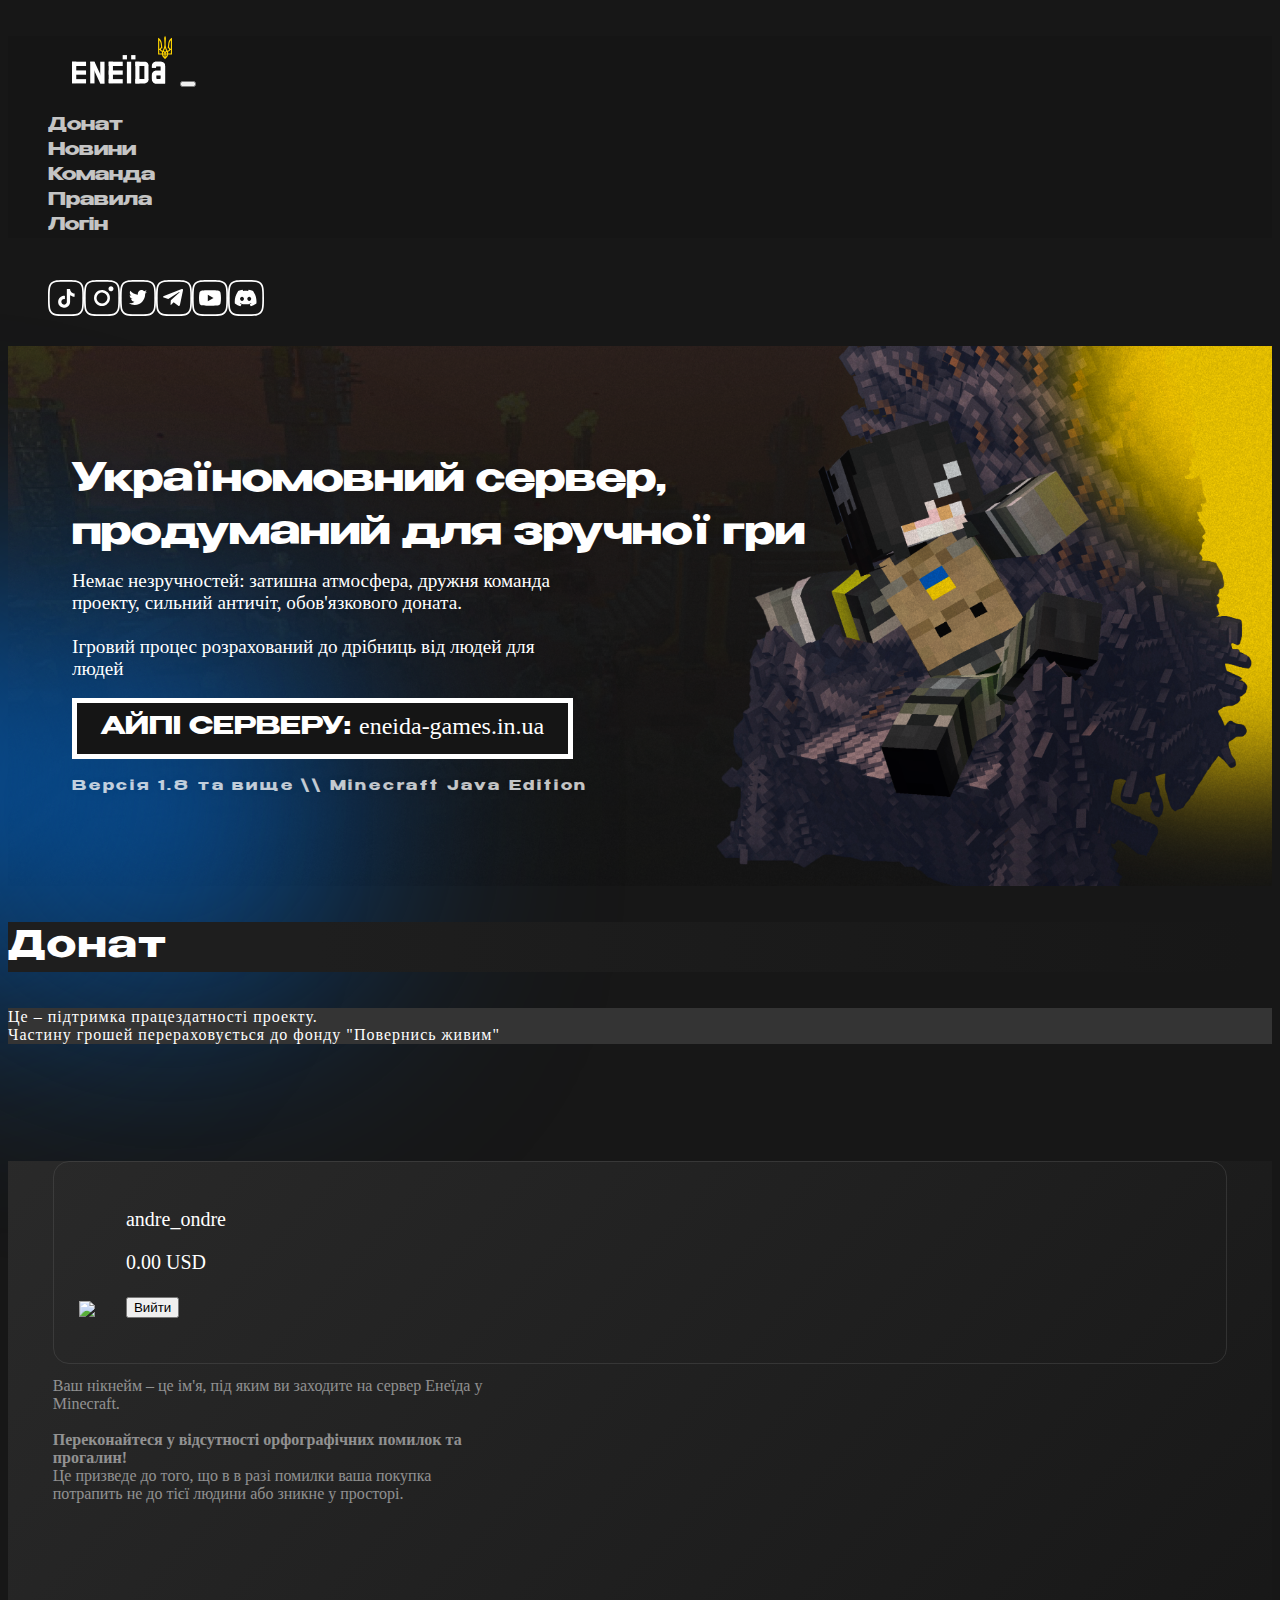
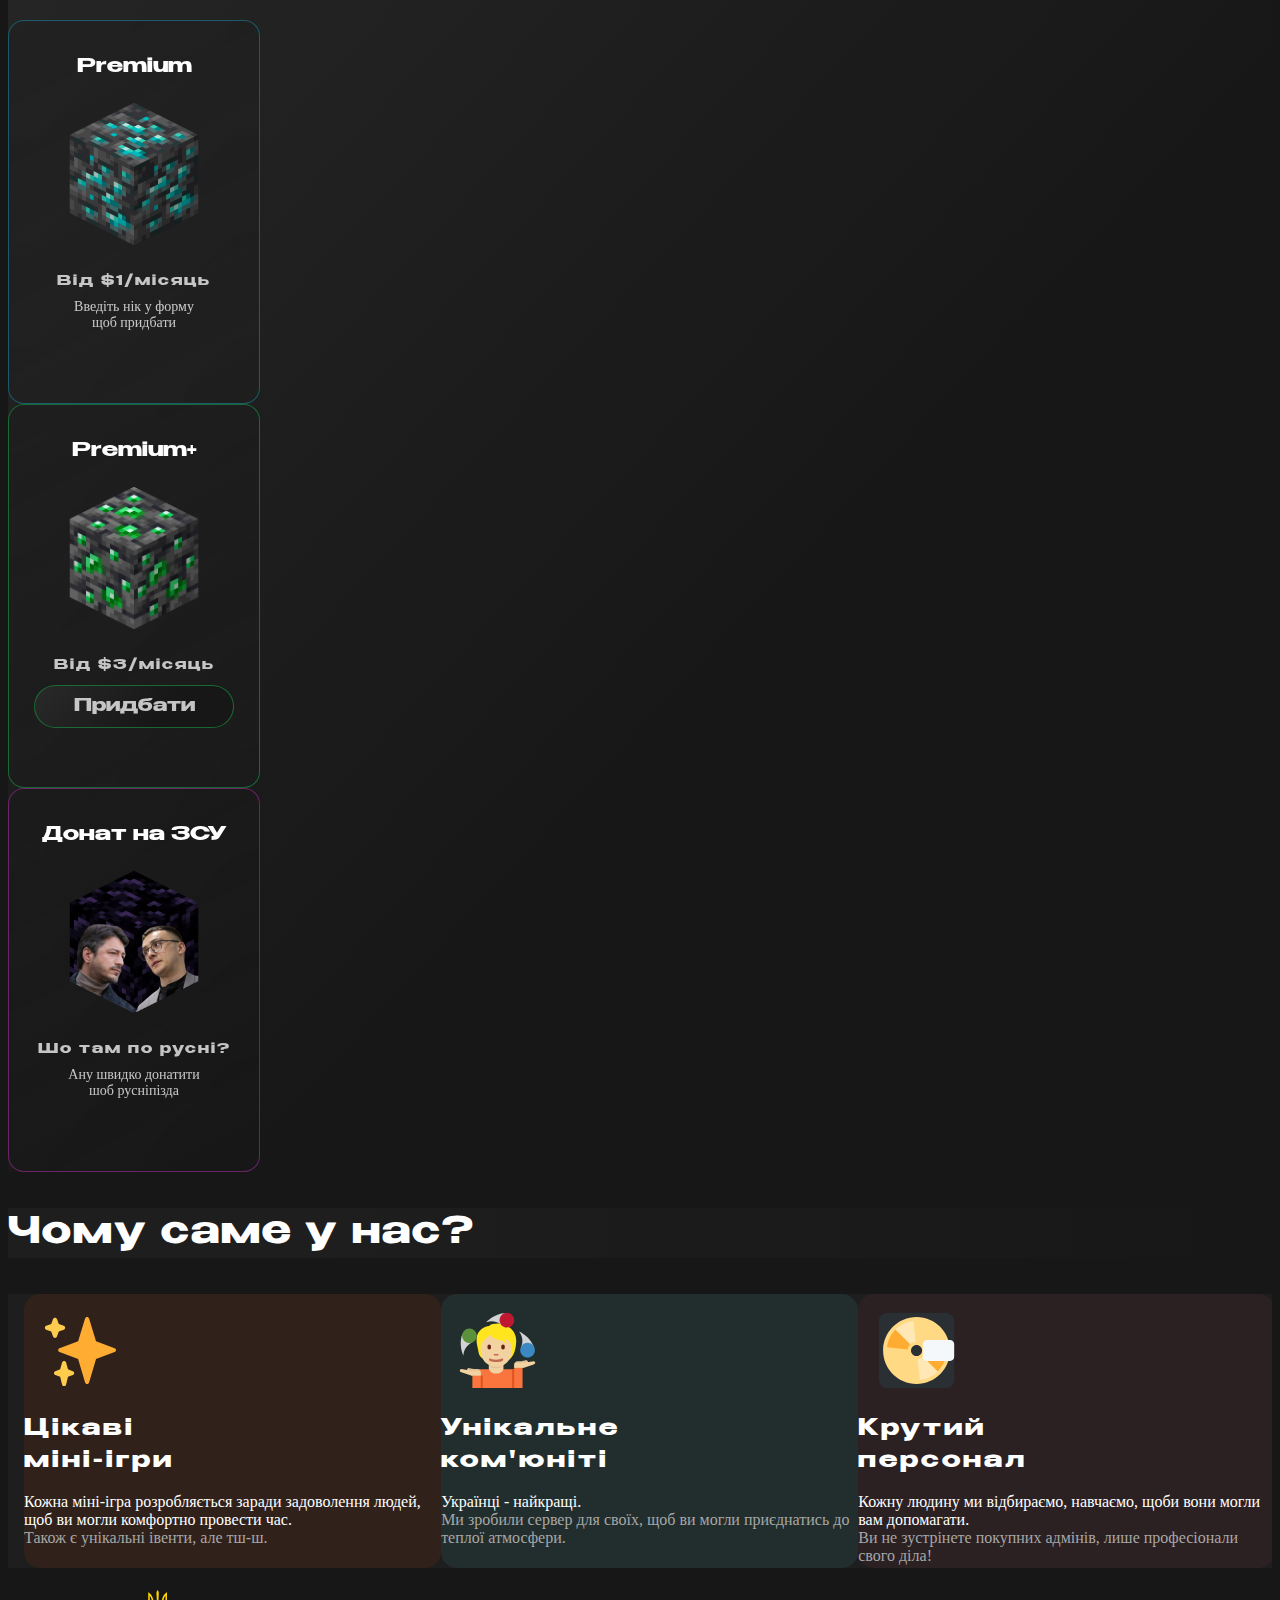
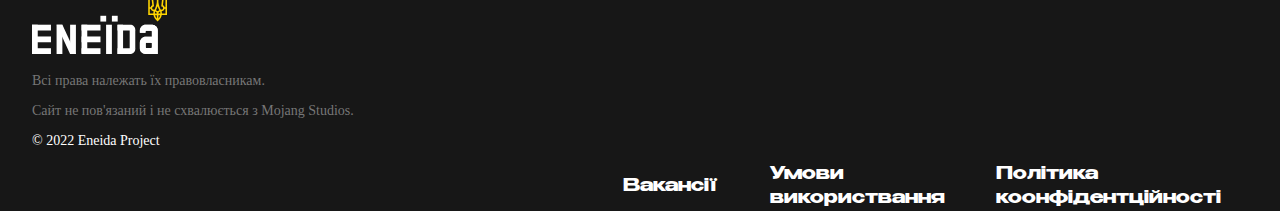
==== commit 5b9c5db8: "Add files via upload" ====
--- a/index.html
+++ b/index.html
@@ -159,7 +159,7 @@
       <div class="container">
       <div class="d-flex justify-content-center">
         <div class="nickboxx d-flex flex-column flex-sm-column flex-md-row">
-      <div class="nickbox d-inline-block">
+      <!-- <div class="nickbox d-inline-block">
         <div class="nb_text pb-4 px-1 bbo">Введіть ваш нікнейм на сервері</div>
         <div class="input-group pe-4">
           <input type="text" name="ign" class="form-control input-lg form-control-lg">
@@ -168,6 +168,17 @@
         <div class="input-group-append input-group-btn">
           <button class="btn btn-success btn-lg mt-2" type="submit">Підтвердити<i class="fa fa-chevron-right ml-2" style="margin-left:10px;" aria-hidden="true"></i></button>
       </div>
+      </div> -->
+      <div class="nickbox d-inline-block">
+		
+        <div class="cart__player"><img class="avatar" id="alex" src="https://crafatar.com/renders/body/c06f89064c8a49119c29ea1dbd1aab82"></div>
+          <div class="profile-p">
+        <p class="userp"> andre_ondre </p>
+        <p class="price">0.00  USD</p>
+        <p> <a href="/checkout/logout" class="logout-but"><button class="btn btn--primary cursorAura" type="submit" style="--x:4.44788; --y:37.3611;">Вийти</button></a></p>
+    
+        </div>
+        
       </div>
       <div class="d-flex flex-column flex-sm-column flex-lg-fill desc-nick px-4 py-4 py-sm-0 px-sm-0">Ваш нікнейм – це ім'я, під яким ви заходите на сервер Eнeїда у Minecraft. <br><br>
         <span class="eu-b">Переконайтеся у відсутності орфографічних помилок та прогалин!</span><br>
--- a/css/style.css
+++ b/css/style.css
@@ -166,14 +166,18 @@
 
 .nickbox {
   border-width: 1px;
-  border: 2px solid #151515;
+  border: 1px solid rgba(99, 99, 99, 0.337254902);
   border-radius: 16px;
   padding: 2vw 2vw;
   margin: 0 3vw;
   width: auto;
+  max-height: 290px;
 }
 .nickboxx {
   margin: 13vh 0.5vw;
+}
+.nickbox:hover {
+  box-shadow: 0px 0px 5px 5px rgba(99, 99, 99, 0.337254902);
 }
 
 .desc-nick {
@@ -433,6 +437,29 @@
 
 .lhe {
   line-height: 1px;
+}
+
+.cart__player {
+  -o-object-fit: contain;
+     object-fit: contain;
+  vertical-align: middle;
+  display: inline-block;
+}
+
+.userp {
+  vertical-align: top;
+}
+
+.profile-p {
+  display: inline-block;
+}
+
+.avatar {
+  padding-right: 2vw;
+  max-height: 250px;
+  -o-object-fit: contain;
+     object-fit: contain;
+  vertical-align: middle;
 }
 
 @media (min-width: 521px) and (max-width: 991px) {
